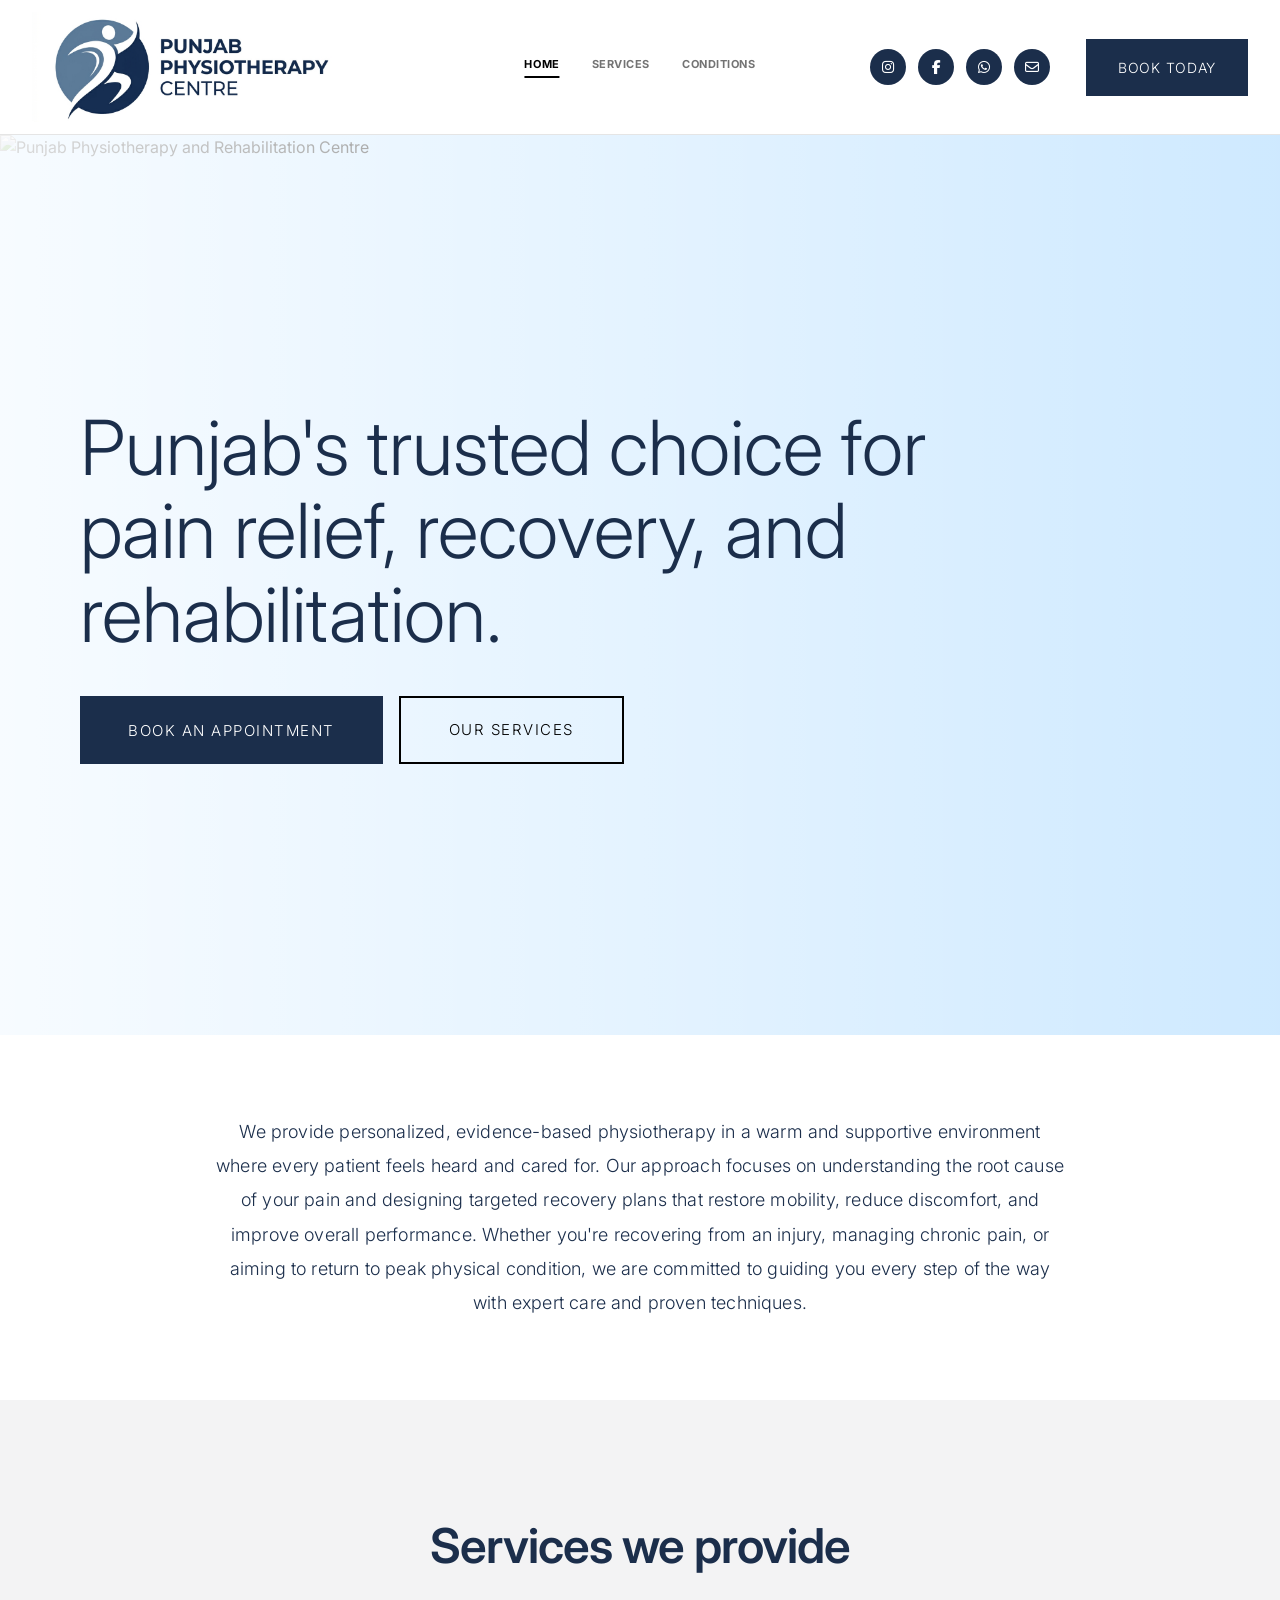
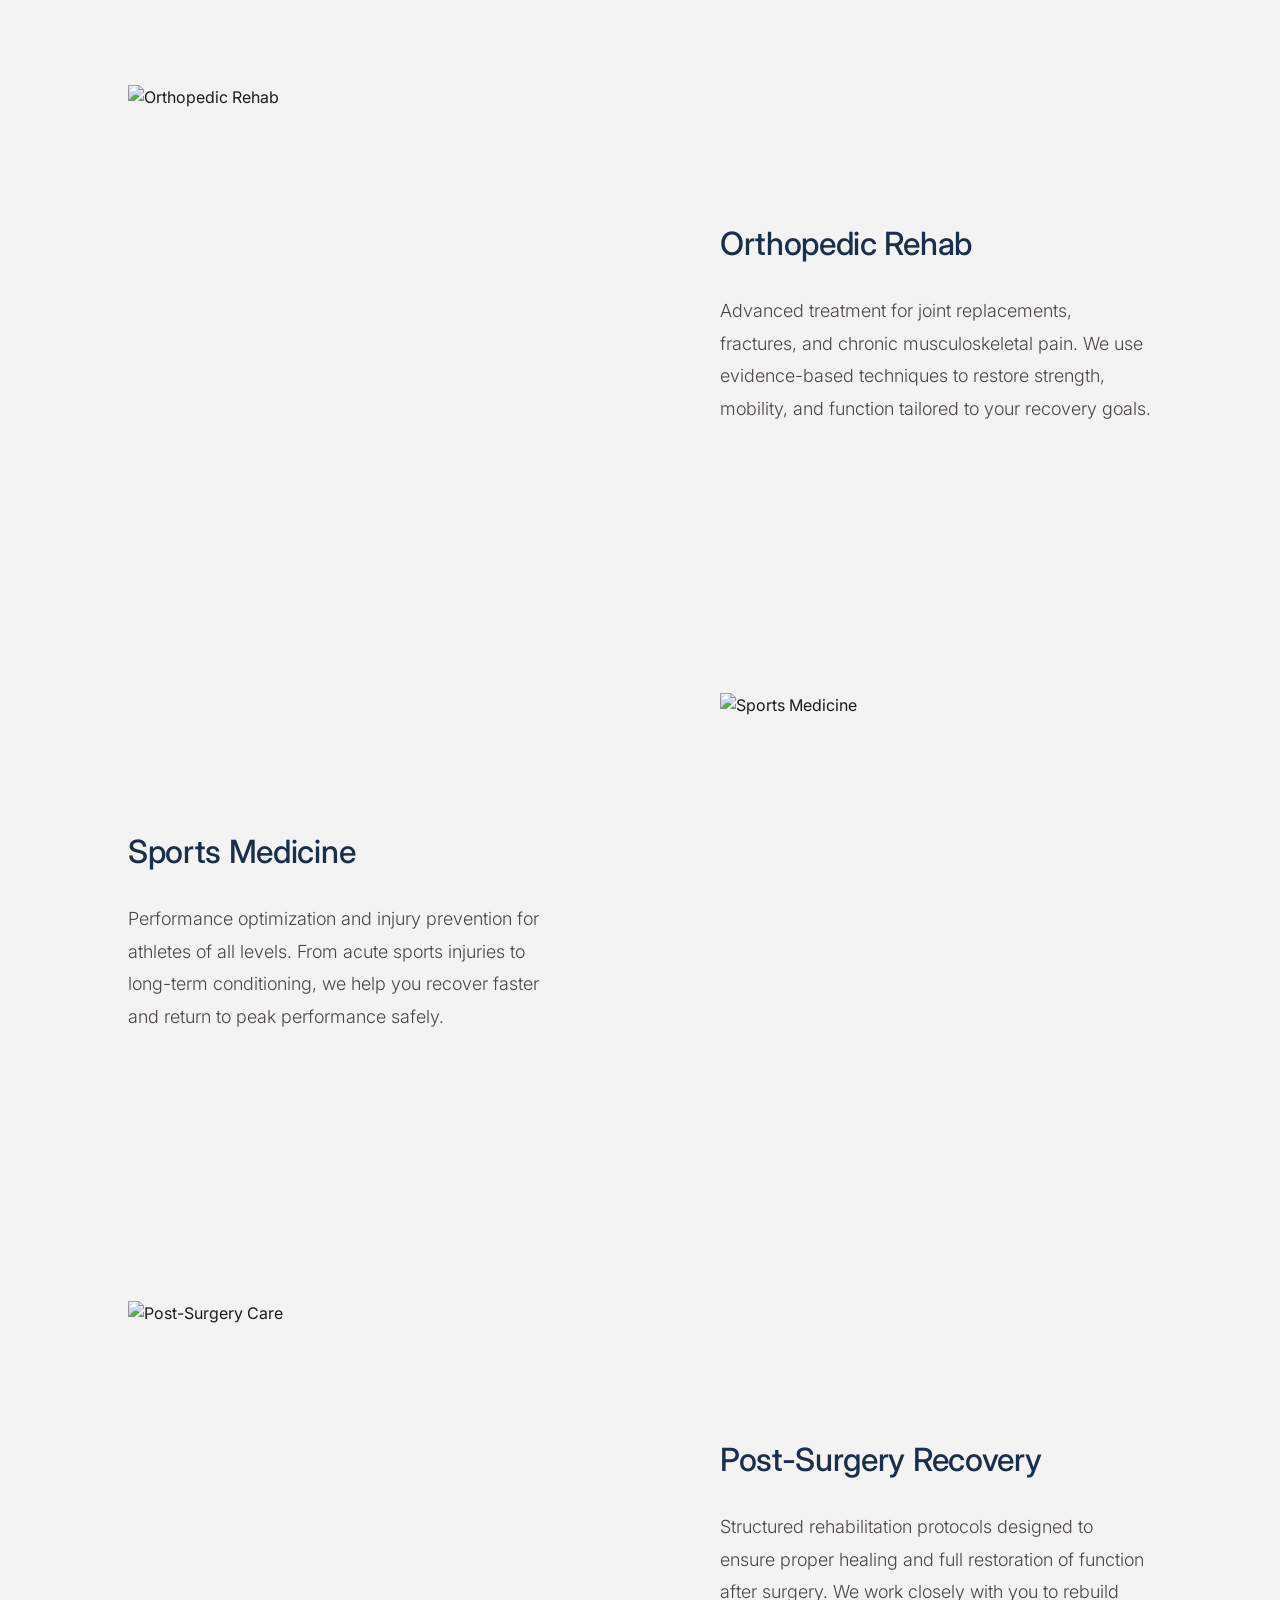
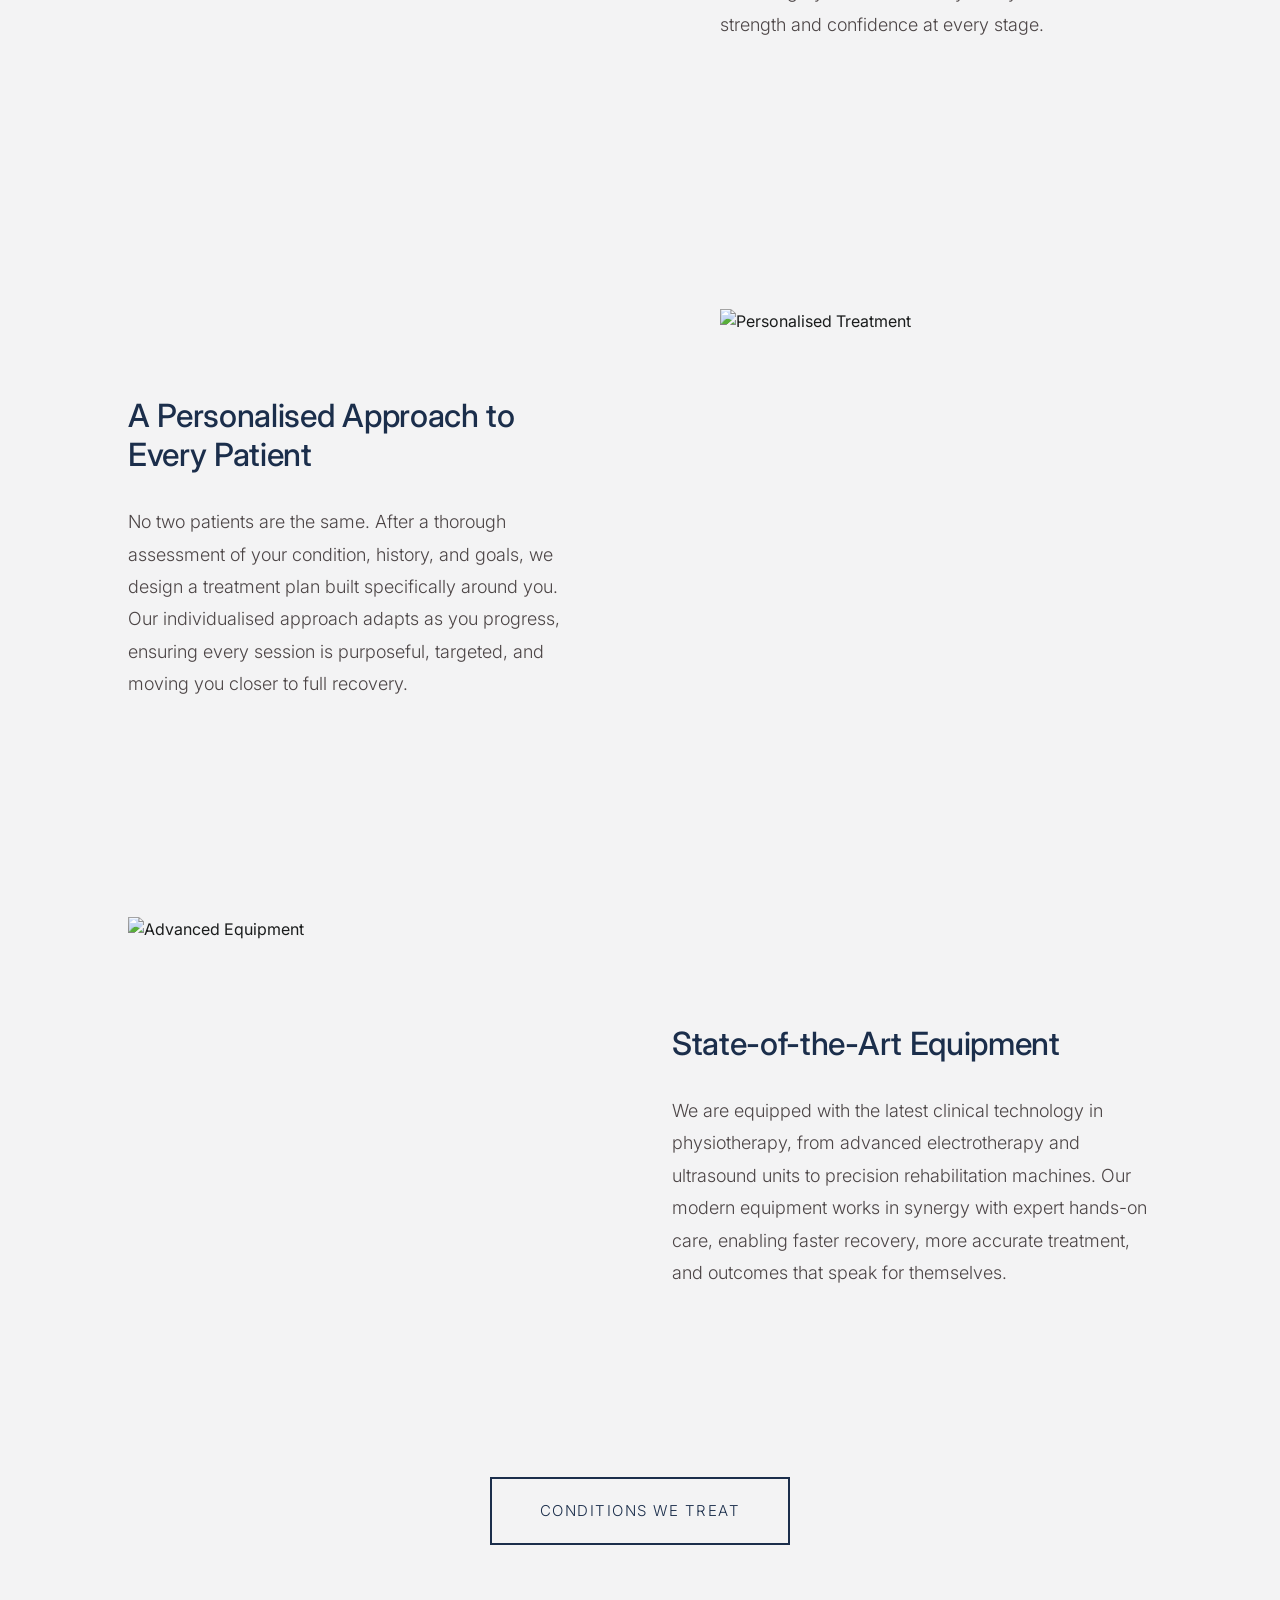
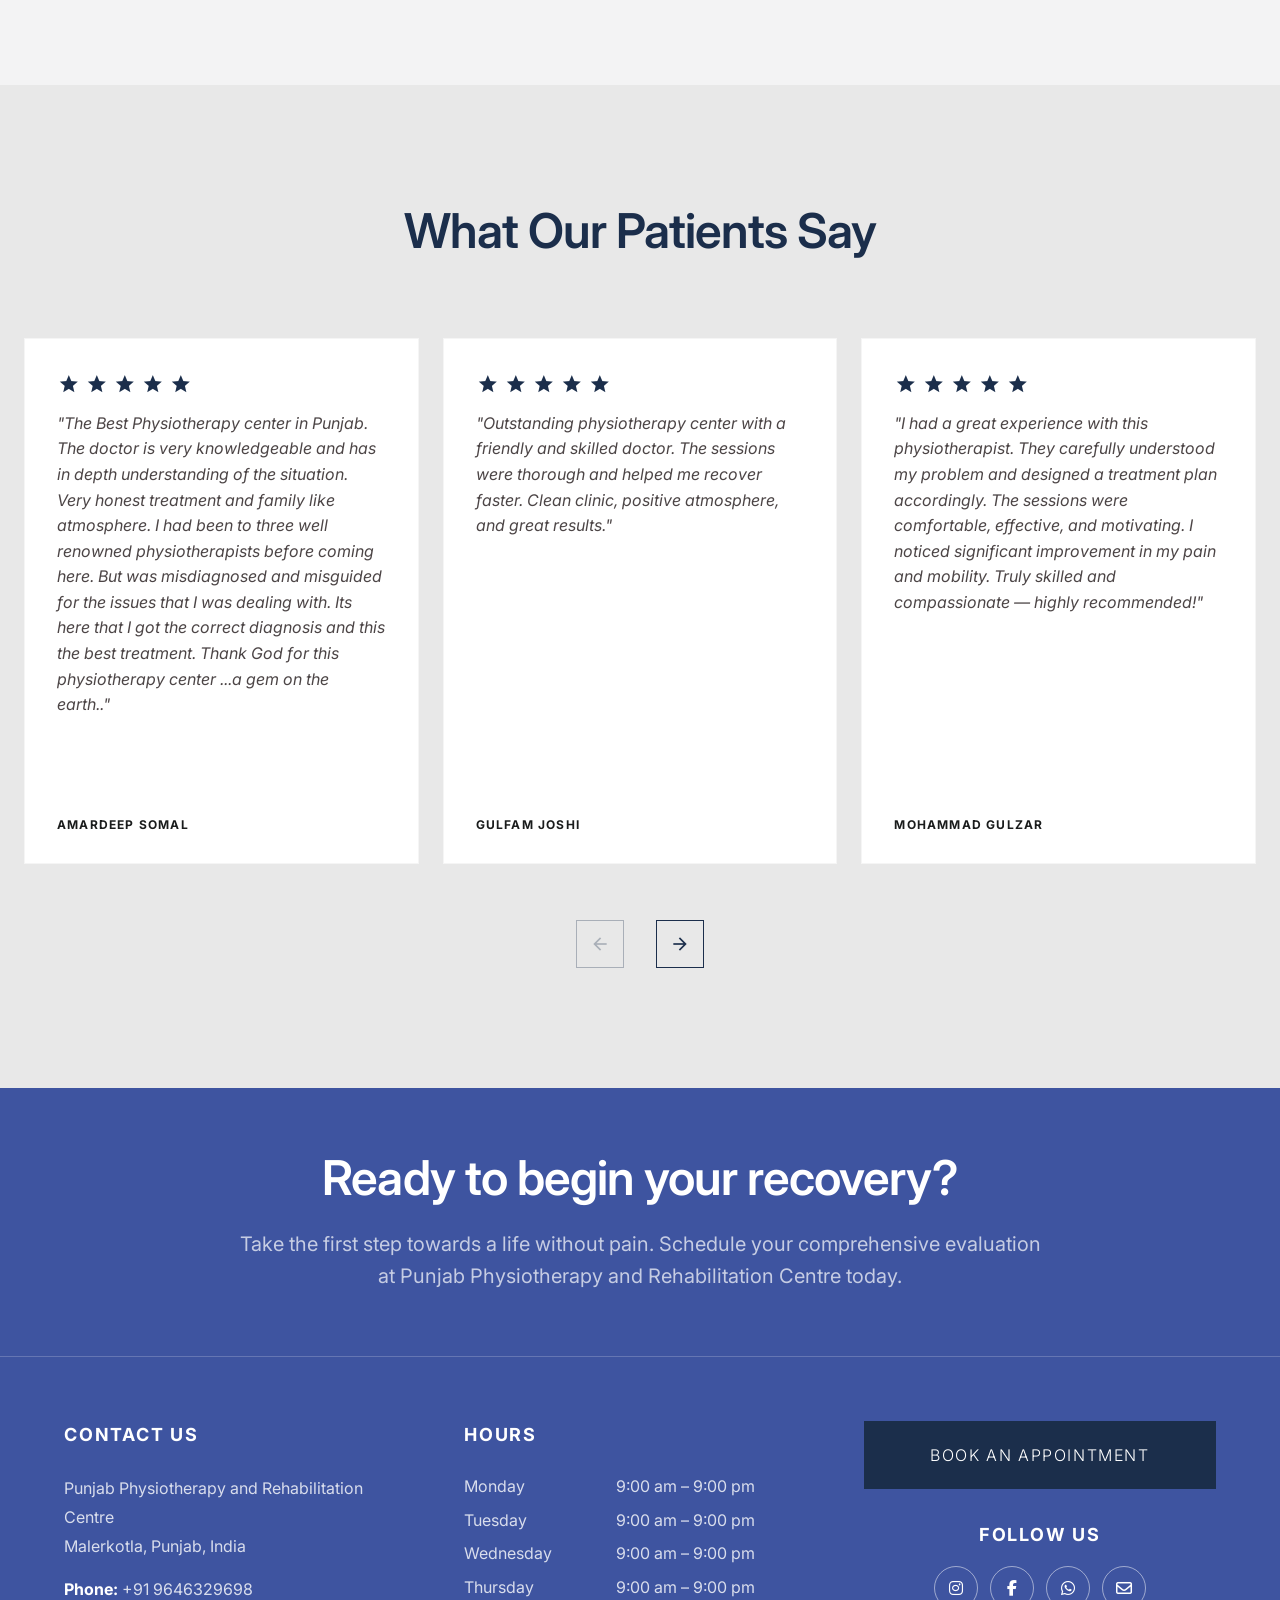
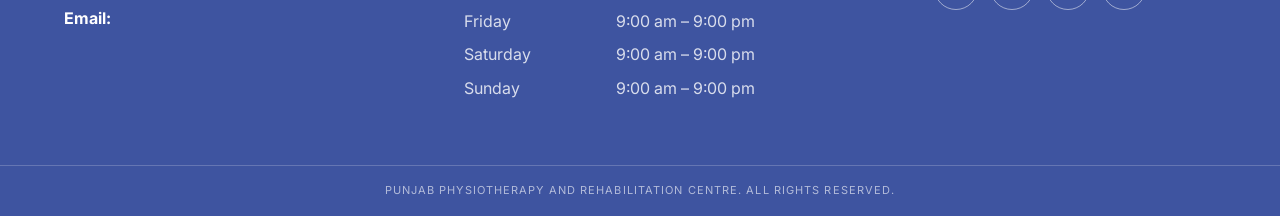
==== index.html @ bf59451d "Initial Commit Signed-off-by: theycallmeaabie <theycallmeaabie@gmail.com>" ====
<!DOCTYPE html>
<html lang="en">

<head>
  <meta charset="utf-8">
  <meta name="viewport" content="width=device-width, initial-scale=1.0">
  <title>Punjab Physiotherapy and Rehabilitation Centre — Malerkotla, Punjab</title>
  <meta name="description" content="Punjab's trusted physiotherapy centre in Malerkotla. Expert pain relief, rehabilitation, sports medicine, and post-surgery recovery care.">
  <meta name="robots" content="index, follow">

  <!-- Open Graph -->
  <meta property="og:type"        content="website">
  <meta property="og:title"       content="Punjab Physiotherapy and Rehabilitation Centre">
  <meta property="og:description" content="Punjab's trusted choice for pain relief, recovery, and rehabilitation.">
  <meta property="og:image"       content="assets/images/logo.png">

  <!-- Favicon -->
  <link rel="icon" type="image/svg+xml" href="data:image/svg+xml,%3Csvg xmlns='http://www.w3.org/2000/svg' viewBox='0 0 100 100'%3E%3Crect width='100' height='100' rx='12' fill='%231B2E4B'/%3E%3Ctext y='72' x='50' text-anchor='middle' font-size='58' fill='white' font-family='Arial' font-weight='bold'%3EP%3C/text%3E%3C/svg%3E">

  <!-- Fonts (combined single request) -->
  <link rel="preconnect" href="https://fonts.googleapis.com">
  <link rel="preconnect" href="https://fonts.gstatic.com" crossorigin>
  <link href="https://fonts.googleapis.com/css2?family=Inter:wght@300;400;500;600;700&family=Material+Symbols+Outlined:wght,FILL@100..700,0..1&display=swap" rel="stylesheet">

  <!-- Font Awesome -->
  <link href="https://cdnjs.cloudflare.com/ajax/libs/font-awesome/6.5.0/css/all.min.css" rel="stylesheet">

  <!-- Styles -->
  <link href="assets/css/style.css" rel="stylesheet">
</head>

<body>

  <div data-component="header"></div>

  <main>

    <!-- Hero -->
    <section class="hero">
      <div class="hero__bg">
        <img src="https://lh3.googleusercontent.com/p/AF1QipNADG3PPn0zggK9ISVL01-9s3H22C0Gk6-S9sCK=s1360-w1360-h1020-rw"
             alt="Punjab Physiotherapy and Rehabilitation Centre">
        <div class="hero__overlay"></div>
      </div>
      <div class="hero__content">
        <h1 class="hero__heading">Punjab's trusted choice for pain relief, recovery, and rehabilitation.</h1>
        <div class="hero__buttons">
          <button class="btn-primary">BOOK AN APPOINTMENT</button>
          <a href="#services" class="btn-outline">OUR SERVICES</a>
        </div>
      </div>
    </section>

    <!-- About -->
    <section class="about">
      <div class="about__inner">
        <p class="about__text">We provide personalized, evidence-based physiotherapy in a warm and supportive
          environment where every patient feels heard and cared for. Our approach focuses on understanding the
          root cause of your pain and designing targeted recovery plans that restore mobility, reduce discomfort,
          and improve overall performance. Whether you're recovering from an injury, managing chronic pain, or
          aiming to return to peak physical condition, we are committed to guiding you every step of the way
          with expert care and proven techniques.</p>
      </div>
    </section>

    <!-- Services -->
    <section id="services" class="services">
      <div class="services__inner">

        <div class="services__heading-wrap">
          <h2 class="section-heading">Services we provide</h2>
        </div>

        <div class="services__rows">

          <!-- Row 1: image left, text right -->
          <div class="services__row">
            <div class="services__img-wrap">
              <img src="https://images.unsplash.com/photo-1571019613454-1cb2f99b2d8b?w=800&h=420&fit=crop&q=80"
                   alt="Orthopedic Rehab">
            </div>
            <div class="services__text">
              <h3 class="services__service-heading">Orthopedic Rehab</h3>
              <p class="services__service-desc">Advanced treatment for joint replacements, fractures, and chronic
                musculoskeletal pain. We use evidence-based techniques to restore strength, mobility, and function
                tailored to your recovery goals.</p>
            </div>
          </div>

          <!-- Row 2: text left, image right -->
          <div class="services__row services__row--reverse">
            <div class="services__img-wrap">
              <img src="https://images.unsplash.com/photo-1517836357463-d25dfeac3438?w=800&h=420&fit=crop&q=80"
                   alt="Sports Medicine">
            </div>
            <div class="services__text">
              <h3 class="services__service-heading">Sports Medicine</h3>
              <p class="services__service-desc">Performance optimization and injury prevention for athletes of all
                levels. From acute sports injuries to long-term conditioning, we help you recover faster and return
                to peak performance safely.</p>
            </div>
          </div>

          <!-- Row 3: image left, text right -->
          <div class="services__row">
            <div class="services__img-wrap">
              <img src="https://images.unsplash.com/photo-1559757148-5c350d0d3c56?w=800&h=420&fit=crop&q=80"
                   alt="Post-Surgery Care">
            </div>
            <div class="services__text">
              <h3 class="services__service-heading">Post-Surgery Recovery</h3>
              <p class="services__service-desc">Structured rehabilitation protocols designed to ensure proper healing
                and full restoration of function after surgery. We work closely with you to rebuild strength and
                confidence at every stage.</p>
            </div>
          </div>

          <!-- Row 4: text left, image right -->
          <div class="services__row services__row--reverse">
            <div class="services__img-wrap">
              <img src="https://images.unsplash.com/photo-1576091160399-112ba8d25d1d?w=800&h=420&fit=crop&q=80"
                   alt="Personalised Treatment">
            </div>
            <div class="services__text">
              <h3 class="services__service-heading">A Personalised Approach to Every Patient</h3>
              <p class="services__service-desc">No two patients are the same. After a thorough assessment of your
                condition, history, and goals, we design a treatment plan built specifically around you. Our
                individualised approach adapts as you progress, ensuring every session is purposeful, targeted,
                and moving you closer to full recovery.</p>
            </div>
          </div>

          <!-- Row 5: image left, text right (tighter gap) -->
          <div class="services__row services__row--gap-sm">
            <div class="services__img-wrap">
              <img src="https://images.unsplash.com/photo-1516549655169-df83a0774514?w=800&h=420&fit=crop&q=80"
                   alt="Advanced Equipment">
            </div>
            <div class="services__text">
              <h3 class="services__service-heading">State-of-the-Art Equipment</h3>
              <p class="services__service-desc">We are equipped with the latest clinical technology in physiotherapy,
                from advanced electrotherapy and ultrasound units to precision rehabilitation machines. Our modern
                equipment works in synergy with expert hands-on care, enabling faster recovery, more accurate
                treatment, and outcomes that speak for themselves.</p>
            </div>
          </div>

        </div>

        <div class="services__cta">
          <a href="conditions.html" class="btn-outline-primary">Conditions We Treat</a>
        </div>

      </div>
    </section>

    <!-- Reviews -->
    <section class="reviews">
      <div class="reviews__inner">

        <div class="reviews__heading-wrap">
          <h2 class="section-heading">What Our Patients Say</h2>
        </div>

        <div id="carousel-viewport">
          <div id="carousel-track">

            <div class="carousel-card">
              <div class="carousel-card__stars">
                <span class="material-symbols-outlined">star</span>
                <span class="material-symbols-outlined">star</span>
                <span class="material-symbols-outlined">star</span>
                <span class="material-symbols-outlined">star</span>
                <span class="material-symbols-outlined">star</span>
              </div>
              <p class="carousel-card__text">"The Best Physiotherapy center in Punjab. The doctor is very
                knowledgeable and has in depth understanding of the situation. Very honest treatment and family
                like atmosphere. I had been to three well renowned physiotherapists before coming here. But was
                misdiagnosed and misguided for the issues that I was dealing with. Its here that I got the correct
                diagnosis and this the best treatment. Thank God for this physiotherapy center ...a gem on the
                earth.."</p>
              <h4 class="carousel-card__name">Amardeep Somal</h4>
            </div>

            <div class="carousel-card">
              <div class="carousel-card__stars">
                <span class="material-symbols-outlined">star</span>
                <span class="material-symbols-outlined">star</span>
                <span class="material-symbols-outlined">star</span>
                <span class="material-symbols-outlined">star</span>
                <span class="material-symbols-outlined">star</span>
              </div>
              <p class="carousel-card__text">"Outstanding physiotherapy center with a friendly and skilled doctor.
                The sessions were thorough and helped me recover faster. Clean clinic, positive atmosphere, and
                great results."</p>
              <h4 class="carousel-card__name">Gulfam Joshi</h4>
            </div>

            <div class="carousel-card">
              <div class="carousel-card__stars">
                <span class="material-symbols-outlined">star</span>
                <span class="material-symbols-outlined">star</span>
                <span class="material-symbols-outlined">star</span>
                <span class="material-symbols-outlined">star</span>
                <span class="material-symbols-outlined">star</span>
              </div>
              <p class="carousel-card__text">"I had a great experience with this physiotherapist. They carefully
                understood my problem and designed a treatment plan accordingly. The sessions were comfortable,
                effective, and motivating. I noticed significant improvement in my pain and mobility. Truly
                skilled and compassionate — highly recommended!"</p>
              <h4 class="carousel-card__name">Mohammad Gulzar</h4>
            </div>

            <div class="carousel-card">
              <div class="carousel-card__stars">
                <span class="material-symbols-outlined">star</span>
                <span class="material-symbols-outlined">star</span>
                <span class="material-symbols-outlined">star</span>
                <span class="material-symbols-outlined">star</span>
                <span class="material-symbols-outlined">star</span>
              </div>
              <p class="carousel-card__text">"I had an excellent experience at Punjab Physiotherapy and
                Rehabilitation Centre. The physiotherapist is highly knowledgeable, patient, and takes time to
                understand the root cause instead of rushing treatment. The therapy sessions were well-planned
                and effective, and I noticed clear improvement in my condition within a short time. The clinic
                is clean, well-maintained, and uses proper equipment. What stood out most was the professional
                yet caring approach — you don't feel like just another patient. They also explain exercises
                clearly so you can continue recovery at home. Highly recommended."</p>
              <h4 class="carousel-card__name">Mohd. Aiman Siddiqui</h4>
            </div>

            <div class="carousel-card">
              <div class="carousel-card__stars">
                <span class="material-symbols-outlined">star</span>
                <span class="material-symbols-outlined">star</span>
                <span class="material-symbols-outlined">star</span>
                <span class="material-symbols-outlined">star</span>
                <span class="material-symbols-outlined">star</span>
              </div>
              <p class="carousel-card__text">"Very professional and knowledgeable physiotherapist. Skilled,
                friendly, and genuinely helpful, highly recommended!"</p>
              <h4 class="carousel-card__name">Aabid Sattar</h4>
            </div>

            <div class="carousel-card">
              <div class="carousel-card__stars">
                <span class="material-symbols-outlined">star</span>
                <span class="material-symbols-outlined">star</span>
                <span class="material-symbols-outlined">star</span>
                <span class="material-symbols-outlined">star</span>
                <span class="material-symbols-outlined">star</span>
              </div>
              <p class="carousel-card__text">"Before I came here, I visited many physiotherapists, let me confess
                he is the only one who has helped me with all kinds of pain post surgery. Whenever there is
                anything in our family we prefer Dr Usman's consultations. He is trustworthy and honest. The
                best part is he is skilled in needle therapy, hijama, dry cupping, chiropractic manipulations
                and even Reiki. Must come if you are going through tough time."</p>
              <h4 class="carousel-card__name">Saba Siddiqui</h4>
            </div>

          </div>
        </div>

        <div class="reviews__controls">
          <button id="reviews-prev" class="carousel-btn" aria-label="Previous">
            <span class="material-symbols-outlined">arrow_back</span>
          </button>
          <button id="reviews-next" class="carousel-btn" aria-label="Next">
            <span class="material-symbols-outlined">arrow_forward</span>
          </button>
        </div>

      </div>
    </section>

  </main>

  <div data-component="footer"></div>

  <script src="assets/js/components.js"></script>
  <script src="assets/js/main.js"></script>
</body>

</html>
---- assets/css/style.css ----
/* =========================================================
   Punjab Physiotherapy & Rehabilitation Centre — style.css
   Plain CSS (no Tailwind)
   ========================================================= */

/* ---- Design tokens ---- */
:root {
  --c-primary:             #1B2E4B;
  --c-footer-bg:           #3e54a0;
  --c-surface-low:         #f3f3f4;
  --c-on-surface:          #1a1c1c;
  --c-on-surface-variant:  #4c4546;
  --c-neutral-100:         #f5f5f5;
  --c-neutral-200:         #e5e5e5;
  --c-neutral-500:         #737373;
  --c-reviews-bg:          #e8e8e8;
  --header-h:              135px;
}

/* ---- Reset / Base ---- */
*, *::before, *::after { box-sizing: border-box; margin: 0; padding: 0; }

body {
  font-family: 'Inter', sans-serif;
  font-size: 16px;
  line-height: 1.6;
  color: var(--c-on-surface);
  background-color: #c9e7ff;
  min-height: max(884px, 100dvh);
}

img { display: block; max-width: 100%; }
a   { text-decoration: none; color: inherit; }
button { cursor: pointer; border: none; font-family: inherit; }
ul { list-style: none; }

::selection { background: var(--c-primary); color: #fff; }

.material-symbols-outlined {
  font-variation-settings: 'FILL' 0, 'wght' 400, 'GRAD' 0, 'opsz' 24;
}

/* ---- Site Header ---- */
.site-header {
  position: fixed;
  top: 0; left: 0;
  width: 100%;
  height: var(--header-h);
  display: flex;
  justify-content: space-between;
  align-items: center;
  padding: 0 32px;
  background: #fff;
  border-bottom: 1px solid var(--c-neutral-200);
  z-index: 50;
}

.site-header__logo-wrap {
  overflow: hidden;
  display: flex;
  align-items: center;
  justify-content: center;
  width: 320px;
  height: 110px;
  flex-shrink: 0;
}
.site-header__logo-wrap img { height: 330px; width: auto; }

.site-header__nav {
  display: none;
  gap: 32px;
  position: absolute;
  left: 50%;
  transform: translateX(-50%);
}
@media (min-width: 768px) { .site-header__nav { display: flex; } }

.site-header__nav a {
  font-size: 11px;
  font-weight: 700;
  text-transform: uppercase;
  letter-spacing: 0.05em;
  color: var(--c-neutral-500);
  transition: color 0.2s;
}
.site-header__nav a:hover { color: #000; }
.site-header__nav a.active {
  color: #000;
  border-bottom: 2px solid #000;
  padding-bottom: 2px;
}

.site-header__actions {
  display: none;
  align-items: center;
  gap: 12px;
}
@media (min-width: 768px) { .site-header__actions { display: flex; } }

.social-icon {
  display: flex;
  align-items: center;
  justify-content: center;
  width: 36px; height: 36px;
  border-radius: 50%;
  background: var(--c-primary);
  color: #fff;
  font-size: 14px;
  transition: opacity 0.2s;
}
.social-icon:hover { opacity: 0.7; }

.btn-book-header {
  background: var(--c-primary);
  color: #fff;
  font-size: 14px;
  font-weight: 300;
  text-transform: uppercase;
  letter-spacing: 0.05em;
  padding: 20px 32px;
  margin-left: 24px;
  transition: opacity 0.2s;
}
.btn-book-header:active { opacity: 0.7; }

/* ---- Main ---- */
main { padding-top: var(--header-h); }

/* ---- Hero ---- */
.hero {
  position: relative;
  height: 900px;
  width: 100%;
  overflow: hidden;
  display: flex;
  align-items: center;
}
.hero__bg { position: absolute; inset: 0; z-index: 0; }
.hero__bg img {
  width: 100%; height: 100%;
  object-fit: cover;
  object-position: center 80%;
  filter: brightness(0.92) contrast(1.05) saturate(0.85);
}
.hero__overlay {
  position: absolute;
  inset: 0;
  background: linear-gradient(to right,
    rgba(255,255,255,.85),
    rgba(255,255,255,.5),
    rgba(255,255,255,.1));
}
.hero__content {
  position: relative;
  z-index: 10;
  width: 100%;
  padding-left: 80px;
}
.hero__heading {
  color: var(--c-primary);
  font-size: 76px;
  line-height: 1.1;
  max-width: 860px;
  font-weight: 300;
  margin-bottom: 40px;
}
.hero__buttons {
  display: flex;
  flex-wrap: wrap;
  gap: 16px;
}

/* ---- Shared Button Styles ---- */
.btn-primary {
  display: inline-block;
  background: var(--c-primary);
  color: #fff;
  padding: 20px 48px;
  font-size: 15px;
  font-weight: 300;
  text-transform: uppercase;
  letter-spacing: 0.1em;
  font-family: 'Inter', sans-serif;
  transition: opacity 0.2s;
}
.btn-primary:hover { opacity: 0.8; }

.btn-outline {
  display: inline-block;
  border: 2px solid #000;
  color: #000;
  padding: 20px 48px;
  font-size: 15px;
  font-weight: 300;
  text-transform: uppercase;
  letter-spacing: 0.1em;
  font-family: 'Inter', sans-serif;
  transition: background-color 0.2s;
}
.btn-outline:hover { background-color: var(--c-neutral-100); }

.btn-outline-primary {
  display: inline-block;
  border: 2px solid var(--c-primary);
  color: var(--c-primary);
  padding: 20px 48px;
  font-size: 15px;
  font-weight: 300;
  text-transform: uppercase;
  letter-spacing: 0.1em;
  font-family: 'Inter', sans-serif;
  transition: background-color 0.2s, color 0.2s;
}
.btn-outline-primary:hover { background: var(--c-primary); color: #fff; }

/* ---- Section Heading (shared) ---- */
.section-heading {
  font-size: 48px;
  line-height: 1.1;
  letter-spacing: -0.02em;
  font-weight: 600;
  color: var(--c-primary);
}
.site-footer .section-heading { color: #fff; }

/* ---- About ---- */
.about {
  background: #fff;
  padding: 80px 0;
}
.about__inner {
  max-width: 896px;
  margin: 0 auto;
  padding: 0 24px;
  text-align: center;
}
.about__text {
  font-weight: 300;
  color: var(--c-primary);
  font-size: 18px;
  line-height: 1.9;
  letter-spacing: 0.01em;
}

/* ---- Services ---- */
.services {
  background: var(--c-surface-low);
  padding: 120px 0 140px;
  scroll-margin-top: var(--header-h);
}
.services__inner {
  max-width: 1152px;
  margin: 0 auto;
  padding: 0 64px;
}
.services__heading-wrap {
  text-align: center;
  margin-bottom: 112px;
}
.services__rows {
  display: flex;
  flex-direction: column;
  gap: 128px;
}
.services__row {
  display: flex;
  flex-direction: column;
  align-items: center;
  gap: 40px;
}
@media (min-width: 768px) {
  .services__row          { flex-direction: row;         gap: 160px; }
  .services__row--reverse { flex-direction: row-reverse; }
  .services__row--gap-sm  { gap: 64px; }
}
.services__img-wrap { width: 100%; overflow: hidden; }
@media (min-width: 768px) { .services__img-wrap { width: 50%; } }
.services__img-wrap img { width: 100%; height: 480px; object-fit: cover; }

.services__text { width: 100%; }
@media (min-width: 768px) { .services__text { width: 50%; } }

.services__service-heading {
  font-size: 32px;
  line-height: 1.2;
  letter-spacing: -0.01em;
  font-weight: 500;
  color: var(--c-primary);
  margin-bottom: 32px;
}
.services__service-desc {
  font-size: 18px;
  line-height: 1.8;
  font-weight: 300;
  color: var(--c-on-surface-variant);
}
.services__cta {
  text-align: center;
  margin-top: 80px;
}

/* ---- Reviews ---- */
.reviews {
  background: var(--c-reviews-bg);
  padding: 120px 0;
}
.reviews__inner {
  max-width: 1280px;
  margin: 0 auto;
  padding: 0 24px;
}
.reviews__heading-wrap {
  text-align: center;
  margin-bottom: 80px;
}
#carousel-viewport {
  overflow: hidden;
  width: 100%;
}
#carousel-track {
  display: flex;
  gap: 24px;
}
.carousel-card {
  flex-shrink: 0;
  width: 100%;
  background: #fff;
  border: 1px solid var(--c-neutral-100);
  padding: 32px;
  display: flex;
  flex-direction: column;
}
@media (min-width: 640px)  { .carousel-card { width: calc(50% - 12px); } }
@media (min-width: 1024px) { .carousel-card { width: calc(33.333% - 16px); } }

.carousel-card__stars {
  display: flex;
  gap: 4px;
  margin-bottom: 16px;
}
.carousel-card__stars .material-symbols-outlined {
  color: var(--c-primary);
  transform: scale(0.9);
  font-variation-settings: 'FILL' 1, 'wght' 400, 'GRAD' 0, 'opsz' 24;
}
.carousel-card__text {
  font-size: 16px;
  line-height: 1.6;
  color: var(--c-on-surface-variant);
  font-style: italic;
  flex-grow: 1;
  margin-bottom: 24px;
}
.carousel-card__name {
  font-size: 12px;
  line-height: 1;
  letter-spacing: 0.1em;
  font-weight: 700;
  text-transform: uppercase;
}
.reviews__controls {
  display: flex;
  justify-content: center;
  gap: 32px;
  margin-top: 56px;
}
.carousel-btn {
  width: 48px; height: 48px;
  display: flex;
  align-items: center;
  justify-content: center;
  border: 1px solid var(--c-primary);
  background: transparent;
  color: var(--c-primary);
  transition: background-color 0.2s, color 0.2s;
}
.carousel-btn:hover:not(:disabled) { background: var(--c-primary); color: #fff; }
.carousel-btn:disabled { opacity: 0.3; cursor: not-allowed; }
.carousel-btn .material-symbols-outlined { font-size: 20px; }

/* ---- Footer ---- */
.site-footer {
  background: var(--c-footer-bg);
  color: #fff;
  width: 100%;
}
.footer__cta {
  text-align: center;
  padding: 64px 24px;
  border-bottom: 1px solid rgba(255,255,255,.2);
}
.footer__cta-heading { margin-bottom: 24px; }
.footer__cta-text {
  color: rgba(255,255,255,.7);
  font-size: 20px;
  line-height: 1.6;
  max-width: 820px;
  margin: 0 auto;
}
.footer__cols {
  padding: 64px;
  display: flex;
  flex-direction: column;
  gap: 48px;
}
@media (min-width: 768px) {
  .footer__cols { flex-direction: row; justify-content: space-between; }
}
.footer__col { flex: 1; }
.footer__col-heading {
  font-size: 18px;
  font-weight: 700;
  letter-spacing: 0.1em;
  text-transform: uppercase;
  margin-bottom: 24px;
}
.footer__col p {
  font-size: 16px;
  color: rgba(255,255,255,.8);
  margin-bottom: 4px;
}
.footer__col p.mb-loose { margin-bottom: 16px; line-height: 1.8; }
.footer__col strong { color: #fff; }
.footer__hours {
  display: flex;
  flex-direction: column;
  gap: 8px;
}
.footer__hours li {
  display: grid;
  grid-template-columns: 120px auto;
  gap: 32px;
  font-size: 16px;
  color: rgba(255,255,255,.8);
}
.footer__book-col {
  flex: 1;
  display: flex;
  flex-direction: column;
  gap: 32px;
  align-items: center;
}
.btn-book-footer {
  width: 100%;
  background: var(--c-primary);
  color: #fff;
  font-size: 16px;
  font-weight: 300;
  text-transform: uppercase;
  letter-spacing: 0.1em;
  padding: 24px 0;
  font-family: 'Inter', sans-serif;
  transition: opacity 0.2s;
}
.btn-book-footer:hover { opacity: 0.8; }
.footer__follow { display: flex; flex-direction: column; align-items: center; }
.footer__follow-heading {
  font-size: 18px;
  font-weight: 700;
  letter-spacing: 0.1em;
  text-transform: uppercase;
  margin-bottom: 16px;
}
.footer__socials { display: flex; gap: 12px; }
.footer__social-icon {
  width: 44px; height: 44px;
  border-radius: 50%;
  border: 1px solid rgba(255,255,255,.5);
  display: flex;
  align-items: center;
  justify-content: center;
  color: #fff;
  font-size: 16px;
  transition: background-color 0.2s;
}
.footer__social-icon:hover { background: rgba(255,255,255,.2); }
.footer__bottom {
  border-top: 1px solid rgba(255,255,255,.2);
  padding: 16px 0;
  text-align: center;
}
.footer__bottom p {
  font-size: 11px;
  text-transform: uppercase;
  letter-spacing: 0.1em;
  color: rgba(255,255,255,.6);
}

/* ---- Conditions Page ---- */
.conditions-hero {
  position: relative;
  height: 420px;
  width: 100%;
  overflow: hidden;
  display: flex;
  align-items: center;
}
.conditions-hero__bg { position: absolute; inset: 0; z-index: 0; }
.conditions-hero__bg img {
  width: 100%; height: 100%;
  object-fit: cover;
  object-position: center;
  filter: brightness(0.55);
}
.conditions-hero__content {
  position: relative;
  z-index: 10;
  width: 100%;
  text-align: center;
  color: #fff;
  padding: 0 80px;
}
.conditions-hero__subtitle {
  font-size: 13px;
  font-weight: 300;
  text-transform: uppercase;
  letter-spacing: 0.1em;
  color: rgba(255,255,255,.7);
  margin-bottom: 16px;
}
.conditions-hero__heading {
  font-size: 48px;
  line-height: 1.1;
  letter-spacing: -0.02em;
  font-weight: 300;
}

.condition-section { padding: 100px 0; }
.condition-section--tinted { background: var(--c-surface-low); }
.condition-section--white  { background: #fff; }

.condition-section__inner {
  max-width: 1152px;
  margin: 0 auto;
  padding: 0 64px;
}
.condition-section__row {
  display: flex;
  flex-direction: column;
  align-items: center;
  gap: 40px;
}
@media (min-width: 768px) {
  .condition-section__row          { flex-direction: row;         gap: 112px; }
  .condition-section__row--reverse { flex-direction: row-reverse; }
}
.condition-section__img-wrap { width: 100%; overflow: hidden; }
@media (min-width: 768px) { .condition-section__img-wrap { width: 50%; } }
.condition-section__img-wrap img { width: 100%; height: 480px; object-fit: cover; }

.condition-section__text { width: 100%; }
@media (min-width: 768px) { .condition-section__text { width: 50%; } }

.condition-section__heading {
  font-size: 32px;
  line-height: 1.2;
  letter-spacing: -0.01em;
  font-weight: 500;
  color: var(--c-primary);
  margin-bottom: 16px;
}
.condition-section__desc {
  font-size: 16px;
  line-height: 1.8;
  font-weight: 300;
  color: var(--c-on-surface-variant);
  margin-bottom: 32px;
}
.condition-list {
  display: grid;
  grid-template-columns: 1fr 1fr;
  column-gap: 32px;
  row-gap: 8px;
  font-size: 15px;
  line-height: 1.8;
  font-weight: 300;
  color: var(--c-on-surface-variant);
}

/* ---- 404 Page ---- */
.not-found {
  min-height: calc(100vh - var(--header-h) - 300px);
  display: flex;
  align-items: center;
  justify-content: center;
  background: #fff;
  padding: 80px 24px;
  text-align: center;
}
.not-found__code {
  font-size: 120px;
  font-weight: 700;
  color: var(--c-neutral-200);
  line-height: 1;
  margin-bottom: 32px;
}
.not-found__heading {
  font-size: 32px;
  font-weight: 300;
  color: var(--c-primary);
  margin-bottom: 16px;
}
.not-found__text {
  font-size: 18px;
  color: var(--c-on-surface-variant);
  font-weight: 300;
  margin-bottom: 40px;
  max-width: 440px;
  line-height: 1.7;
  margin-left: auto;
  margin-right: auto;
}
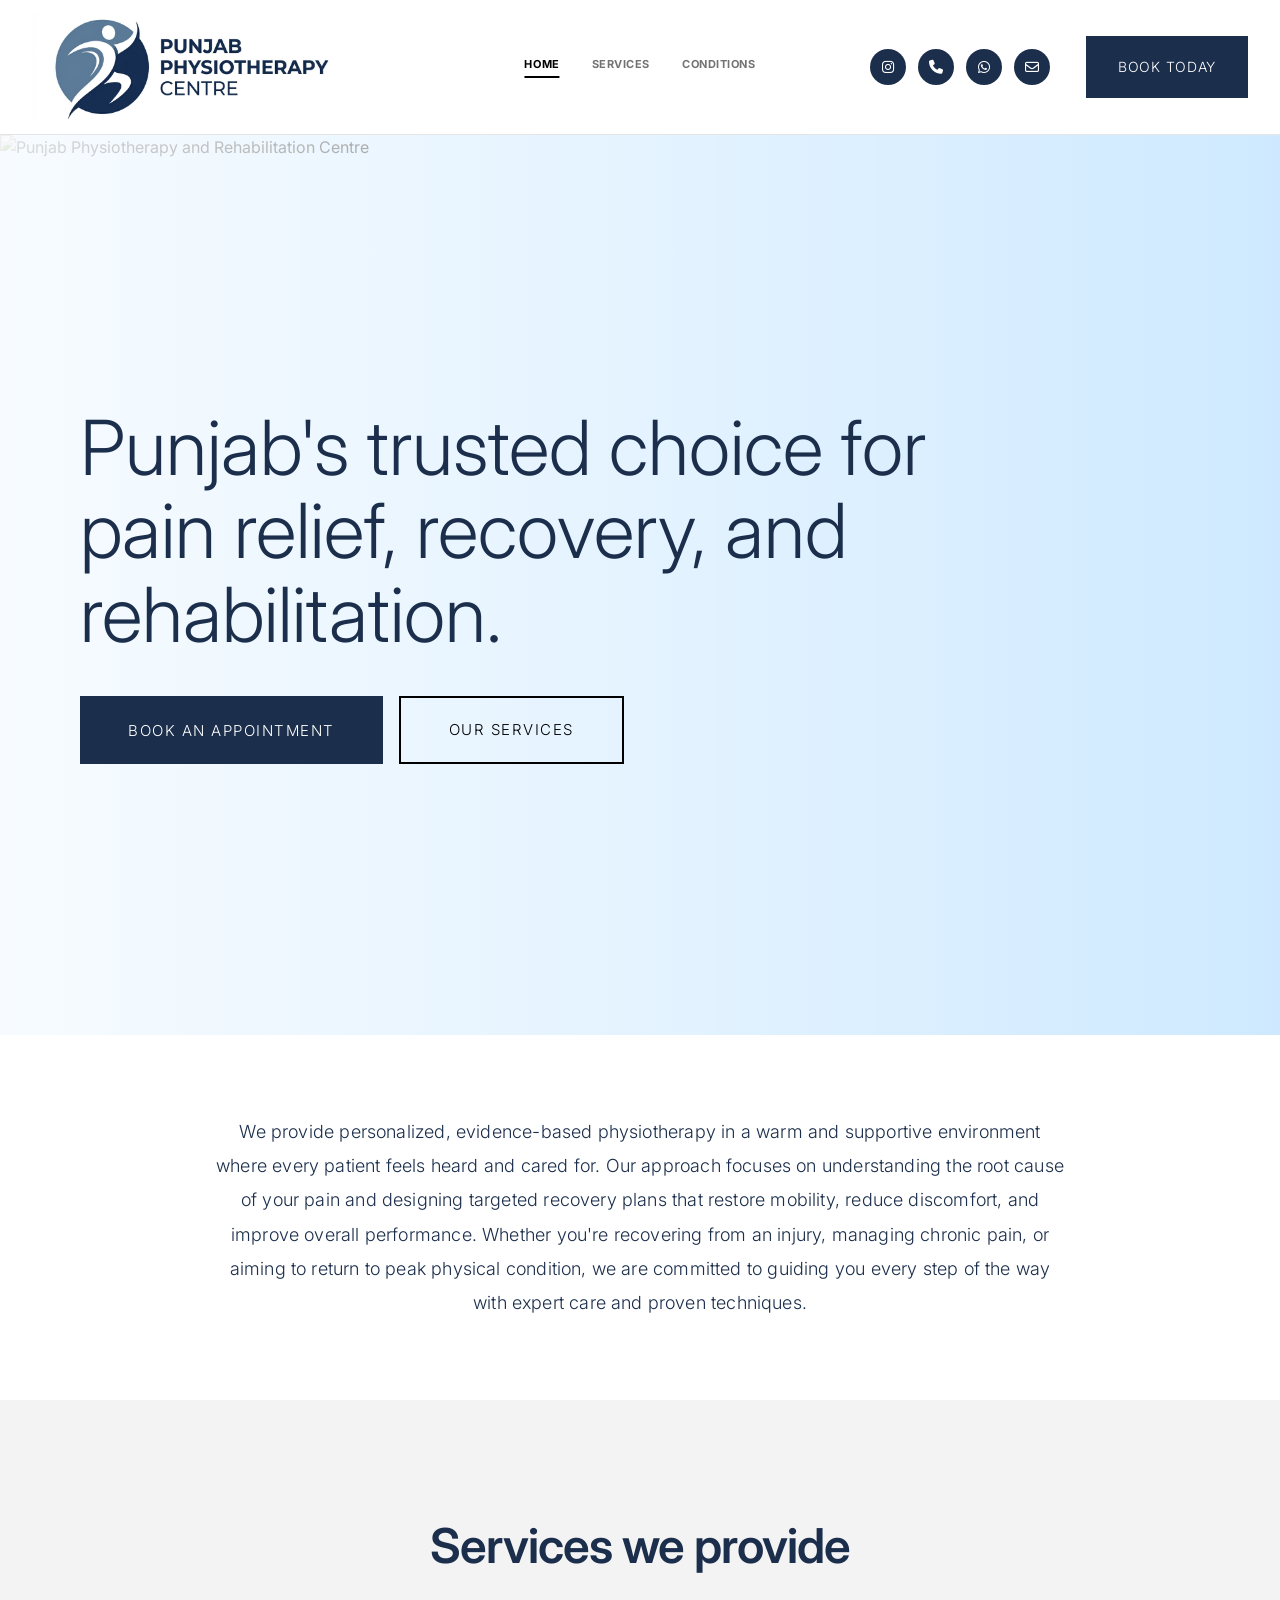
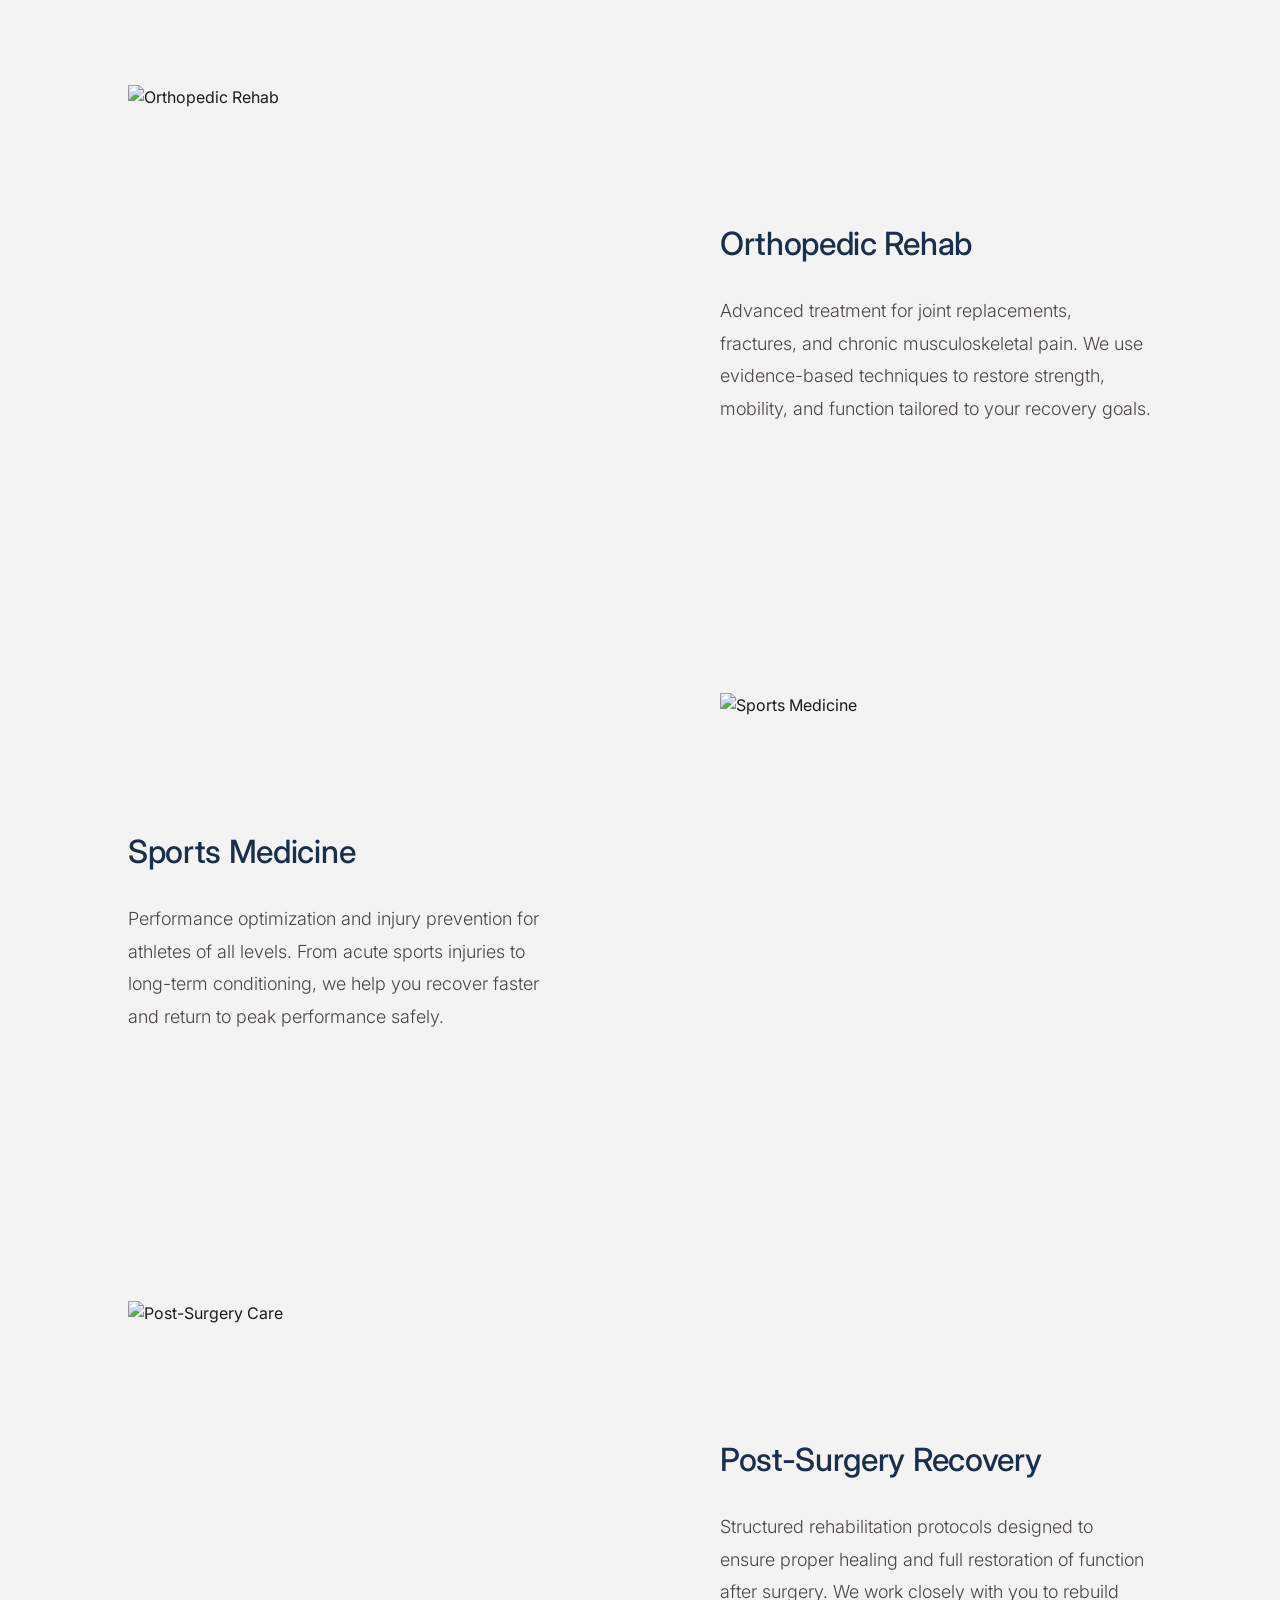
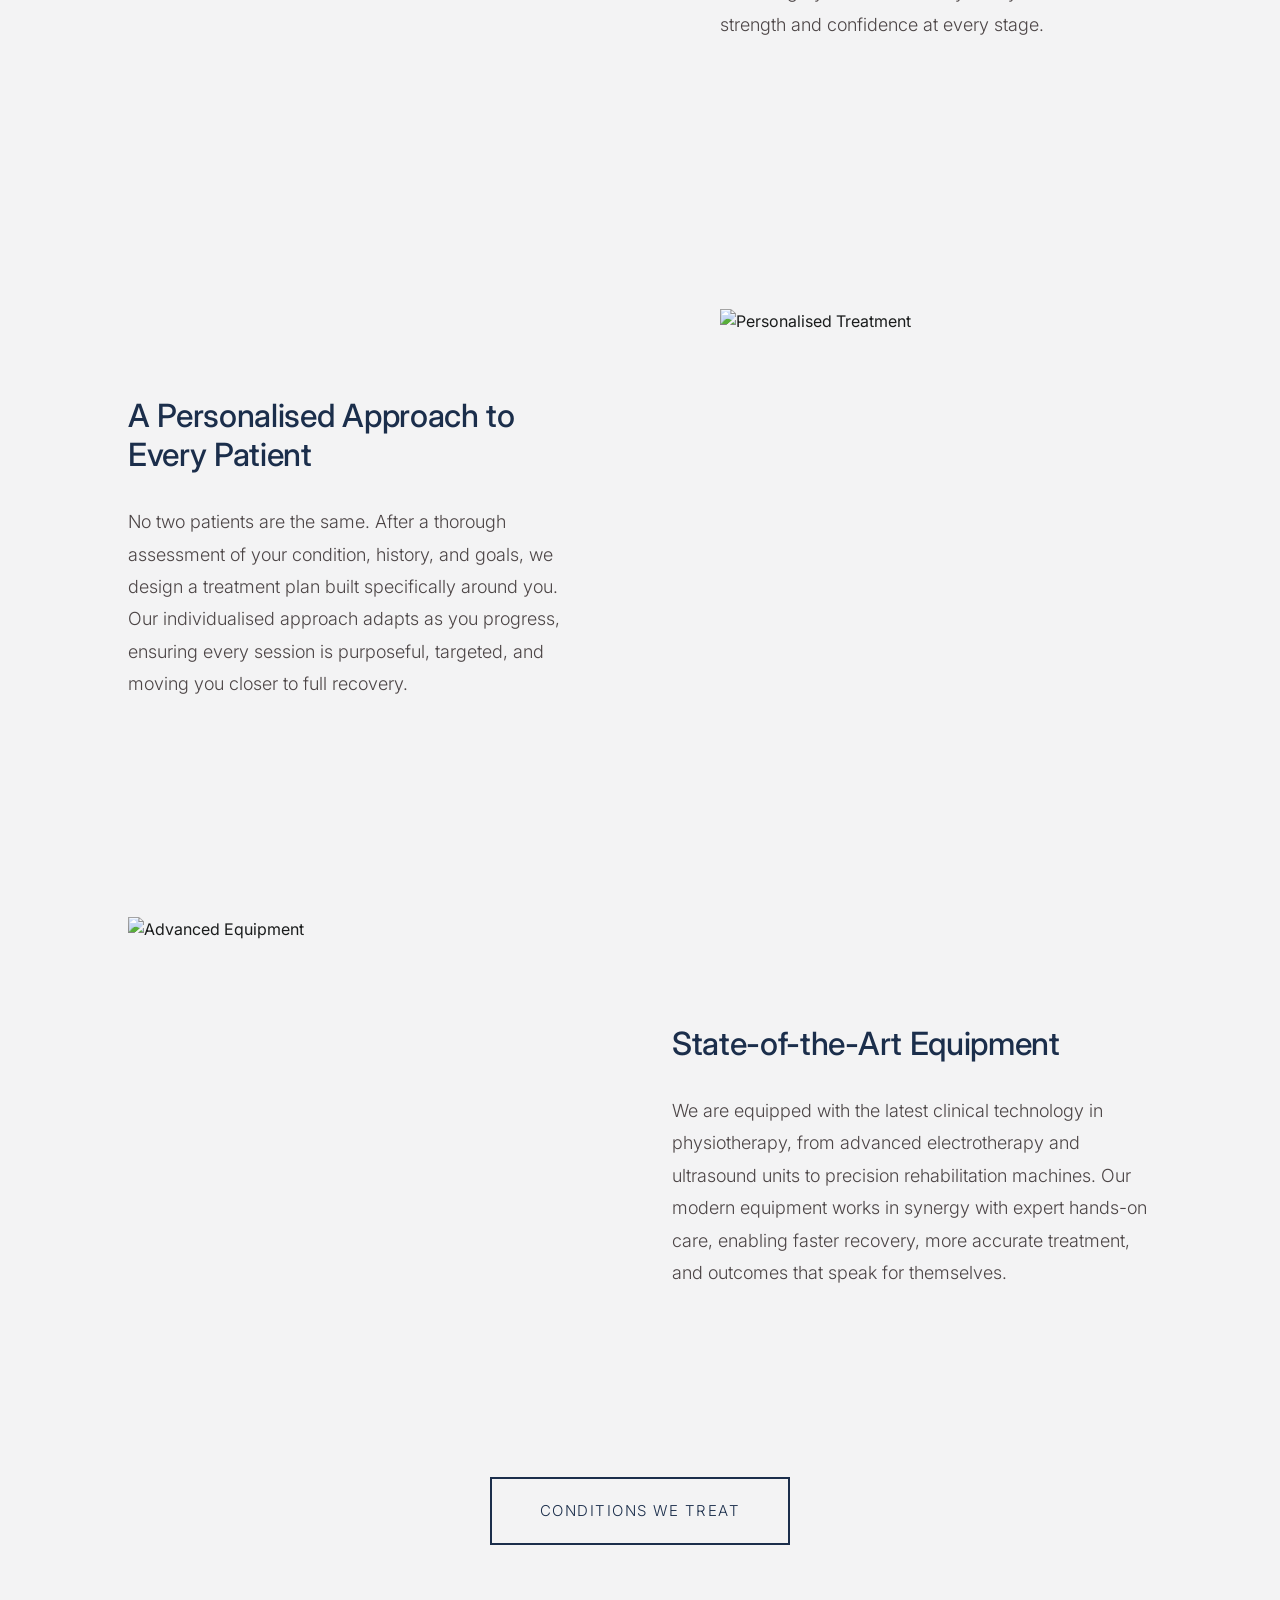
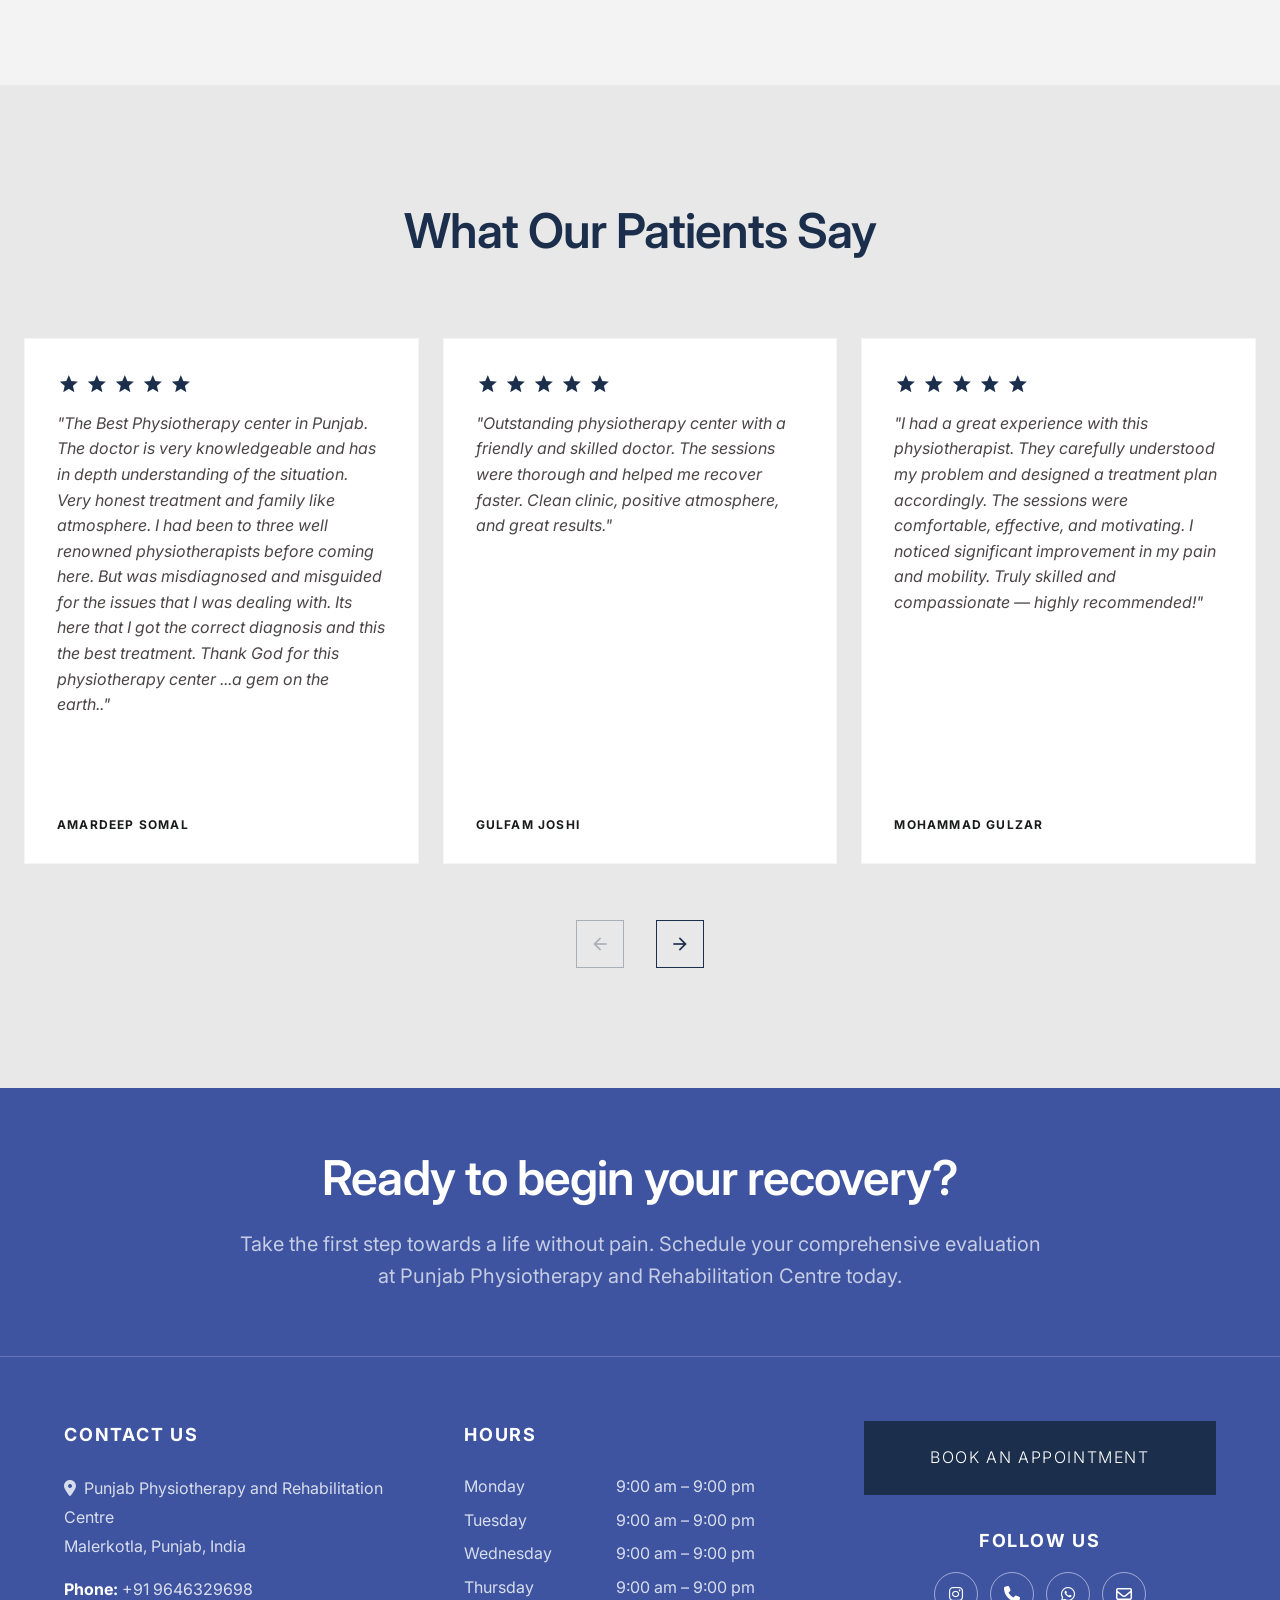
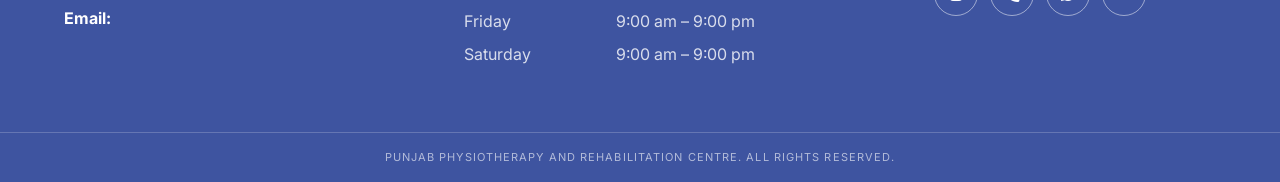
==== commit 126c05c8: "Add Booking page Signed-off-by: theycallmeaabie <theycallmeaabie@gmail.com>" ====
--- a/index.html
+++ b/index.html
@@ -8,11 +8,15 @@
   <meta name="description" content="Punjab's trusted physiotherapy centre in Malerkotla. Expert pain relief, rehabilitation, sports medicine, and post-surgery recovery care.">
   <meta name="robots" content="index, follow">
 
+  <!-- Canonical -->
+  <link rel="canonical" href="https://punjabphysio.com/">
+
   <!-- Open Graph -->
   <meta property="og:type"        content="website">
+  <meta property="og:url"         content="https://punjabphysio.com/">
   <meta property="og:title"       content="Punjab Physiotherapy and Rehabilitation Centre">
   <meta property="og:description" content="Punjab's trusted choice for pain relief, recovery, and rehabilitation.">
-  <meta property="og:image"       content="assets/images/logo.png">
+  <meta property="og:image"       content="https://punjabphysio.com/assets/images/logo.png">
 
   <!-- Favicon -->
   <link rel="icon" type="image/svg+xml" href="data:image/svg+xml,%3Csvg xmlns='http://www.w3.org/2000/svg' viewBox='0 0 100 100'%3E%3Crect width='100' height='100' rx='12' fill='%231B2E4B'/%3E%3Ctext y='72' x='50' text-anchor='middle' font-size='58' fill='white' font-family='Arial' font-weight='bold'%3EP%3C/text%3E%3C/svg%3E">
@@ -27,6 +31,35 @@
 
   <!-- Styles -->
   <link href="assets/css/style.css" rel="stylesheet">
+
+  <!-- Structured Data -->
+  <script type="application/ld+json">
+  {
+    "@context": "https://schema.org",
+    "@type": ["MedicalBusiness", "LocalBusiness"],
+    "name": "Punjab Physiotherapy and Rehabilitation Centre",
+    "url": "https://punjabphysio.com",
+    "telephone": "+919646329698",
+    "image": "https://punjabphysio.com/assets/images/logo.png",
+    "priceRange": "₹₹",
+    "medicalSpecialty": "Physical Therapy",
+    "address": {
+      "@type": "PostalAddress",
+      "streetAddress": "Malerkotla",
+      "addressLocality": "Malerkotla",
+      "addressRegion": "Punjab",
+      "postalCode": "148023",
+      "addressCountry": "IN"
+    },
+    "openingHoursSpecification": [{
+      "@type": "OpeningHoursSpecification",
+      "dayOfWeek": ["Monday","Tuesday","Wednesday","Thursday","Friday","Saturday"],
+      "opens": "09:00",
+      "closes": "21:00"
+    }],
+    "sameAs": ["https://www.instagram.com/punjabphysio"]
+  }
+  </script>
 </head>
 
 <body>
@@ -39,7 +72,8 @@
     <section class="hero">
       <div class="hero__bg">
         <img src="https://lh3.googleusercontent.com/p/AF1QipNADG3PPn0zggK9ISVL01-9s3H22C0Gk6-S9sCK=s1360-w1360-h1020-rw"
-             alt="Punjab Physiotherapy and Rehabilitation Centre">
+             alt="Punjab Physiotherapy and Rehabilitation Centre"
+             width="1360" height="1020" fetchpriority="high">
         <div class="hero__overlay"></div>
       </div>
       <div class="hero__content">
@@ -77,7 +111,7 @@
           <div class="services__row">
             <div class="services__img-wrap">
               <img src="https://images.unsplash.com/photo-1571019613454-1cb2f99b2d8b?w=800&h=420&fit=crop&q=80"
-                   alt="Orthopedic Rehab">
+                   alt="Orthopedic Rehab" loading="lazy" width="800" height="480">
             </div>
             <div class="services__text">
               <h3 class="services__service-heading">Orthopedic Rehab</h3>
@@ -91,7 +125,7 @@
           <div class="services__row services__row--reverse">
             <div class="services__img-wrap">
               <img src="https://images.unsplash.com/photo-1517836357463-d25dfeac3438?w=800&h=420&fit=crop&q=80"
-                   alt="Sports Medicine">
+                   alt="Sports Medicine" loading="lazy" width="800" height="480">
             </div>
             <div class="services__text">
               <h3 class="services__service-heading">Sports Medicine</h3>
@@ -105,7 +139,7 @@
           <div class="services__row">
             <div class="services__img-wrap">
               <img src="https://images.unsplash.com/photo-1559757148-5c350d0d3c56?w=800&h=420&fit=crop&q=80"
-                   alt="Post-Surgery Care">
+                   alt="Post-Surgery Care" loading="lazy" width="800" height="480">
             </div>
             <div class="services__text">
               <h3 class="services__service-heading">Post-Surgery Recovery</h3>
@@ -119,7 +153,7 @@
           <div class="services__row services__row--reverse">
             <div class="services__img-wrap">
               <img src="https://images.unsplash.com/photo-1576091160399-112ba8d25d1d?w=800&h=420&fit=crop&q=80"
-                   alt="Personalised Treatment">
+                   alt="Personalised Treatment" loading="lazy" width="800" height="480">
             </div>
             <div class="services__text">
               <h3 class="services__service-heading">A Personalised Approach to Every Patient</h3>
@@ -134,7 +168,7 @@
           <div class="services__row services__row--gap-sm">
             <div class="services__img-wrap">
               <img src="https://images.unsplash.com/photo-1516549655169-df83a0774514?w=800&h=420&fit=crop&q=80"
-                   alt="Advanced Equipment">
+                   alt="Advanced Equipment" loading="lazy" width="800" height="480">
             </div>
             <div class="services__text">
               <h3 class="services__service-heading">State-of-the-Art Equipment</h3>
--- a/assets/css/style.css
+++ b/assets/css/style.css
@@ -63,6 +63,7 @@
   width: 320px;
   height: 110px;
   flex-shrink: 0;
+  text-decoration: none;
 }
 .site-header__logo-wrap img { height: 330px; width: auto; }
 
@@ -111,6 +112,7 @@
 .social-icon:hover { opacity: 0.7; }
 
 .btn-book-header {
+  display: inline-block;
   background: var(--c-primary);
   color: #fff;
   font-size: 14px;
@@ -119,9 +121,11 @@
   letter-spacing: 0.05em;
   padding: 20px 32px;
   margin-left: 24px;
+  font-family: 'Inter', sans-serif;
   transition: opacity 0.2s;
-}
-.btn-book-header:active { opacity: 0.7; }
+  white-space: nowrap;
+}
+.btn-book-header:hover, .btn-book-header:active { opacity: 0.7; }
 
 /* ---- Main ---- */
 main { padding-top: var(--header-h); }
@@ -441,6 +445,7 @@
   align-items: center;
 }
 .btn-book-footer {
+  display: block;
   width: 100%;
   background: var(--c-primary);
   color: #fff;
@@ -450,6 +455,7 @@
   letter-spacing: 0.1em;
   padding: 24px 0;
   font-family: 'Inter', sans-serif;
+  text-align: center;
   transition: opacity 0.2s;
 }
 .btn-book-footer:hover { opacity: 0.8; }
@@ -474,6 +480,10 @@
   transition: background-color 0.2s;
 }
 .footer__social-icon:hover { background: rgba(255,255,255,.2); }
+
+.footer__maps-link { color: rgba(255,255,255,.8); }
+.footer__maps-link:hover { color: #fff; text-decoration: underline; }
+.footer__maps-link i { margin-right: 4px; }
 .footer__bottom {
   border-top: 1px solid rgba(255,255,255,.2);
   padding: 16px 0;
@@ -577,6 +587,350 @@
   color: var(--c-on-surface-variant);
 }
 
+/* ---- Hamburger button ---- */
+.site-header__menu-btn {
+  display: none;
+  flex-direction: column;
+  justify-content: center;
+  gap: 5px;
+  width: 44px;
+  height: 44px;
+  padding: 10px;
+  background: none;
+  flex-shrink: 0;
+}
+.site-header__menu-btn span {
+  display: block;
+  width: 22px;
+  height: 2px;
+  background: var(--c-primary);
+  transition: transform 0.25s, opacity 0.25s;
+}
+.site-header__menu-btn.open span:nth-child(1) { transform: translateY(7px) rotate(45deg); }
+.site-header__menu-btn.open span:nth-child(2) { opacity: 0; }
+.site-header__menu-btn.open span:nth-child(3) { transform: translateY(-7px) rotate(-45deg); }
+
+/* Mobile nav open state — scoped to mobile only so resize to desktop is clean */
+@media (max-width: 767px) {
+  .site-header__nav.mobile-open {
+    display: flex;
+    flex-direction: column;
+    align-items: flex-start;
+    position: fixed;
+    top: var(--header-h);
+    left: 0;
+    right: 0;
+    background: #fff;
+    padding: 24px 32px;
+    gap: 20px;
+    border-bottom: 1px solid var(--c-neutral-200);
+    z-index: 49;
+    transform: none;
+    box-shadow: 0 8px 24px rgba(0,0,0,.08);
+  }
+  .site-header__nav.mobile-open a { font-size: 13px; }
+}
+
+/* ================================================================
+   RESPONSIVE OVERRIDES
+   ================================================================ */
+
+/* ---- Mobile (≤767px) ---- */
+@media (max-width: 767px) {
+  .site-header {
+    padding: 0 16px;
+  }
+  .site-header__logo-wrap {
+    width: 200px;
+    height: 74px;
+  }
+  .site-header__logo-wrap img { height: 220px; }
+  .site-header__menu-btn { display: flex; }
+
+  /* Hero */
+  .hero { height: auto; min-height: 560px; padding: 52px 0; }
+  .hero__bg img { object-position: center center; }
+  .hero__overlay {
+    background: linear-gradient(
+      to bottom,
+      rgba(255,255,255,.92) 0%,
+      rgba(255,255,255,.75) 60%,
+      rgba(255,255,255,.45) 100%
+    );
+  }
+  .hero__content { padding-left: 20px; padding-right: 20px; }
+  .hero__heading { font-size: 34px; margin-bottom: 28px; max-width: 100%; }
+
+  /* Buttons */
+  .btn-primary, .btn-outline, .btn-outline-primary {
+    padding: 14px 28px;
+    font-size: 13px;
+    letter-spacing: 0.08em;
+  }
+
+  /* Section headings */
+  .section-heading { font-size: 28px; }
+
+  /* About */
+  .about { padding: 52px 0; }
+  .about__text { font-size: 16px; }
+
+  /* Services */
+  .services { padding: 56px 0 68px; }
+  .services__inner { padding: 0 20px; }
+  .services__heading-wrap { margin-bottom: 44px; }
+  .services__rows { gap: 52px; }
+  .services__row { gap: 24px; }
+  .services__img-wrap img { height: 240px; }
+  .services__service-heading { font-size: 22px; margin-bottom: 14px; }
+  .services__service-desc { font-size: 15px; }
+  .services__cta { margin-top: 44px; }
+
+  /* Reviews */
+  .reviews { padding: 56px 0; }
+  .reviews__inner { padding: 0 16px; }
+  .reviews__heading-wrap { margin-bottom: 36px; }
+  .carousel-card { padding: 24px; }
+  .reviews__controls { margin-top: 28px; }
+
+  /* Footer */
+  .footer__cta { padding: 44px 20px; }
+  .footer__cta-text { font-size: 16px; }
+  .footer__cols { padding: 36px 20px; gap: 36px; }
+
+  /* Conditions hero */
+  .conditions-hero { height: 260px; }
+  .conditions-hero__content { padding: 0 20px; }
+  .conditions-hero__heading { font-size: 30px; }
+  .conditions-hero__subtitle { font-size: 11px; letter-spacing: 0.07em; }
+
+  /* Condition sections */
+  .condition-section { padding: 52px 0; }
+  .condition-section__inner { padding: 0 20px; }
+  .condition-section__row { gap: 24px; }
+  .condition-section__heading { font-size: 22px; }
+  .condition-section__img-wrap img { height: 240px; }
+  .condition-list { grid-template-columns: 1fr; }
+
+  /* 404 */
+  .not-found__code { font-size: 80px; }
+  .not-found__heading { font-size: 24px; }
+}
+
+/* ---- Tablet (768px – 1023px) ---- */
+@media (min-width: 768px) and (max-width: 1023px) {
+  .hero__content { padding-left: 48px; }
+  .hero__heading { font-size: 52px; }
+  .section-heading { font-size: 38px; }
+  .services__inner { padding: 0 32px; }
+  .services__rows { gap: 80px; }
+  .services__row { gap: 48px; }
+  .services__img-wrap img { height: 360px; }
+  .condition-section__inner { padding: 0 32px; }
+  .condition-section__img-wrap img { height: 360px; }
+  .footer__cols { padding: 48px 32px; }
+}
+
+/* ---- Booking Page ---- */
+.booking {
+  background: #fff;
+  padding: 80px 0 120px;
+}
+.booking__inner {
+  max-width: 1152px;
+  margin: 0 auto;
+  padding: 0 64px;
+  display: grid;
+  grid-template-columns: 1fr 1fr;
+  gap: 120px;
+  align-items: start;
+}
+.booking__map-wrap {
+  position: sticky;
+  top: calc(var(--header-h) + 32px);
+}
+.booking__map-frame {
+  position: relative;
+}
+.booking__map-frame iframe {
+  width: 100%;
+  height: 600px;
+  border: none;
+  display: block;
+}
+.booking__map-overlay {
+  position: absolute;
+  inset: 0;
+  pointer-events: none;
+}
+.booking__map-address {
+  margin-top: 20px;
+  border-top: 1px solid var(--c-neutral-200);
+  padding-top: 20px;
+}
+.booking__map-address p {
+  font-size: 14px;
+  color: var(--c-on-surface-variant);
+  font-weight: 300;
+  line-height: 1.8;
+  margin-bottom: 16px;
+}
+.booking__map-address strong { color: var(--c-primary); font-weight: 500; }
+
+.booking__quick-contact {
+  display: flex;
+  gap: 20px;
+  justify-content: center;
+  padding: 56px 64px 80px;
+}
+.qc-btn {
+  display: flex;
+  align-items: center;
+  justify-content: center;
+  gap: 8px;
+  padding: 14px 36px;
+  font-family: 'Inter', sans-serif;
+  font-size: 13px;
+  font-weight: 300;
+  text-transform: uppercase;
+  letter-spacing: 0.08em;
+  transition: opacity 0.2s;
+}
+.qc-btn:hover { opacity: 0.82; }
+.qc-btn--call     { background: var(--c-primary); color: #fff; }
+.qc-btn--whatsapp { background: #25D366;           color: #fff; }
+
+.booking__form-wrap { padding-top: 8px; }
+.booking__form-title {
+  font-size: 40px;
+  font-weight: 300;
+  color: var(--c-primary);
+  line-height: 1.1;
+  margin-bottom: 12px;
+}
+.booking__form-subtitle {
+  font-size: 15px;
+  color: var(--c-on-surface-variant);
+  font-weight: 300;
+  line-height: 1.6;
+  margin-bottom: 48px;
+}
+.booking-form {
+  display: flex;
+  flex-direction: column;
+  gap: 48px;
+}
+.form-group {
+  display: flex;
+  flex-direction: column;
+  gap: 10px;
+}
+.form-group label {
+  font-size: 11px;
+  font-weight: 700;
+  text-transform: uppercase;
+  letter-spacing: 0.1em;
+  color: var(--c-primary);
+}
+.form-group input {
+  border: none;
+  border-bottom: 1px solid var(--c-neutral-200);
+  padding: 12px 0;
+  font-size: 16px;
+  font-family: 'Inter', sans-serif;
+  font-weight: 300;
+  color: var(--c-on-surface);
+  background: transparent;
+  outline: none;
+  width: 100%;
+  border-radius: 0;
+  -webkit-appearance: none;
+  transition: border-color 0.2s;
+}
+.form-group input:focus { border-bottom-color: var(--c-primary); }
+.form-group input::placeholder { color: #bbb; }
+.form-group input[type="date"]::-webkit-calendar-picker-indicator {
+  opacity: 0.4;
+  cursor: pointer;
+}
+.date-selects {
+  display: flex;
+  gap: 16px;
+}
+.select-wrap {
+  flex: 1;
+  position: relative;
+  border-bottom: 1px solid var(--c-neutral-200);
+  transition: border-color 0.2s;
+}
+.select-wrap:focus-within { border-bottom-color: var(--c-primary); }
+.select-wrap::after {
+  content: '';
+  pointer-events: none;
+  position: absolute;
+  right: 4px;
+  top: 50%;
+  transform: translateY(-50%);
+  border: 5px solid transparent;
+  border-top-color: var(--c-on-surface-variant);
+  margin-top: 3px;
+}
+.select-wrap select {
+  width: 100%;
+  border: none;
+  padding: 12px 24px 12px 0;
+  font-size: 16px;
+  font-family: 'Inter', sans-serif;
+  font-weight: 300;
+  color: var(--c-on-surface);
+  background: transparent;
+  outline: none;
+  border-radius: 0;
+  cursor: pointer;
+  -webkit-appearance: none;
+  appearance: none;
+}
+.select-wrap select option:disabled,
+.select-wrap select option[hidden] { color: #ccc; }
+.form-optional {
+  font-size: 10px;
+  font-weight: 400;
+  text-transform: none;
+  letter-spacing: 0;
+  color: var(--c-neutral-500);
+}
+.form-hint {
+  font-size: 11px;
+  color: var(--c-neutral-500);
+  font-weight: 300;
+  margin-top: 4px;
+}
+.booking-form .btn-primary {
+  margin-top: 8px;
+  text-align: center;
+  width: 60%;
+  display: block;
+  padding: 14px 32px;
+  font-size: 13px;
+  margin-left: auto;
+  margin-right: auto;
+}
+
+@media (max-width: 767px) {
+  .booking { padding: 48px 0 0; }
+  .booking__inner { grid-template-columns: 1fr; gap: 40px; padding: 0 20px; }
+  .booking__map-wrap { position: static; }
+  .booking__map-frame iframe { height: 300px; }
+  .booking__form-title { font-size: 28px; }
+  .booking__form-subtitle { margin-bottom: 32px; }
+  .booking__quick-contact { padding: 48px 20px 72px; gap: 16px; flex-direction: column; align-items: center; }
+  .qc-btn { padding: 18px 32px; font-size: 15px; width: 100%; max-width: 320px; }
+}
+@media (min-width: 768px) and (max-width: 1023px) {
+  .booking__inner { padding: 0 32px; gap: 48px; }
+  .booking__map-wrap iframe { height: 440px; }
+}
+
 /* ---- 404 Page ---- */
 .not-found {
   min-height: calc(100vh - var(--header-h) - 300px);
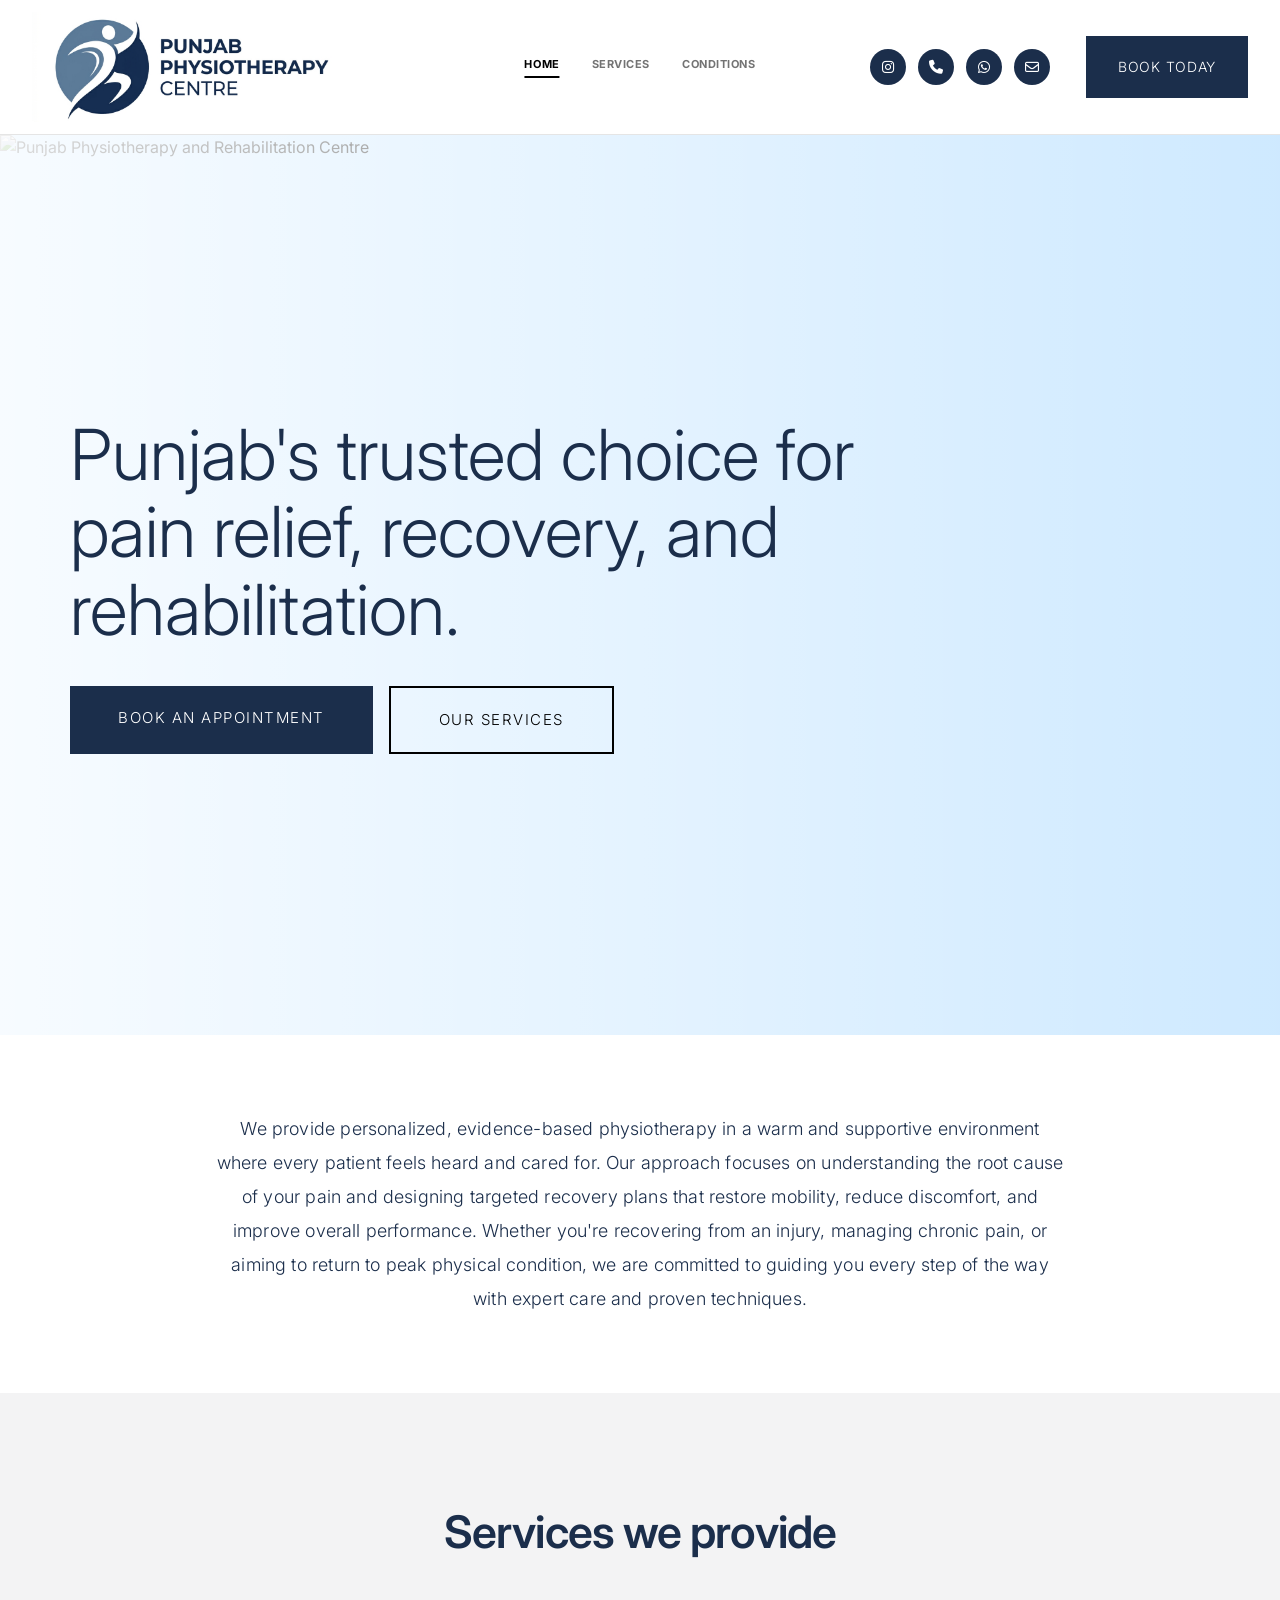
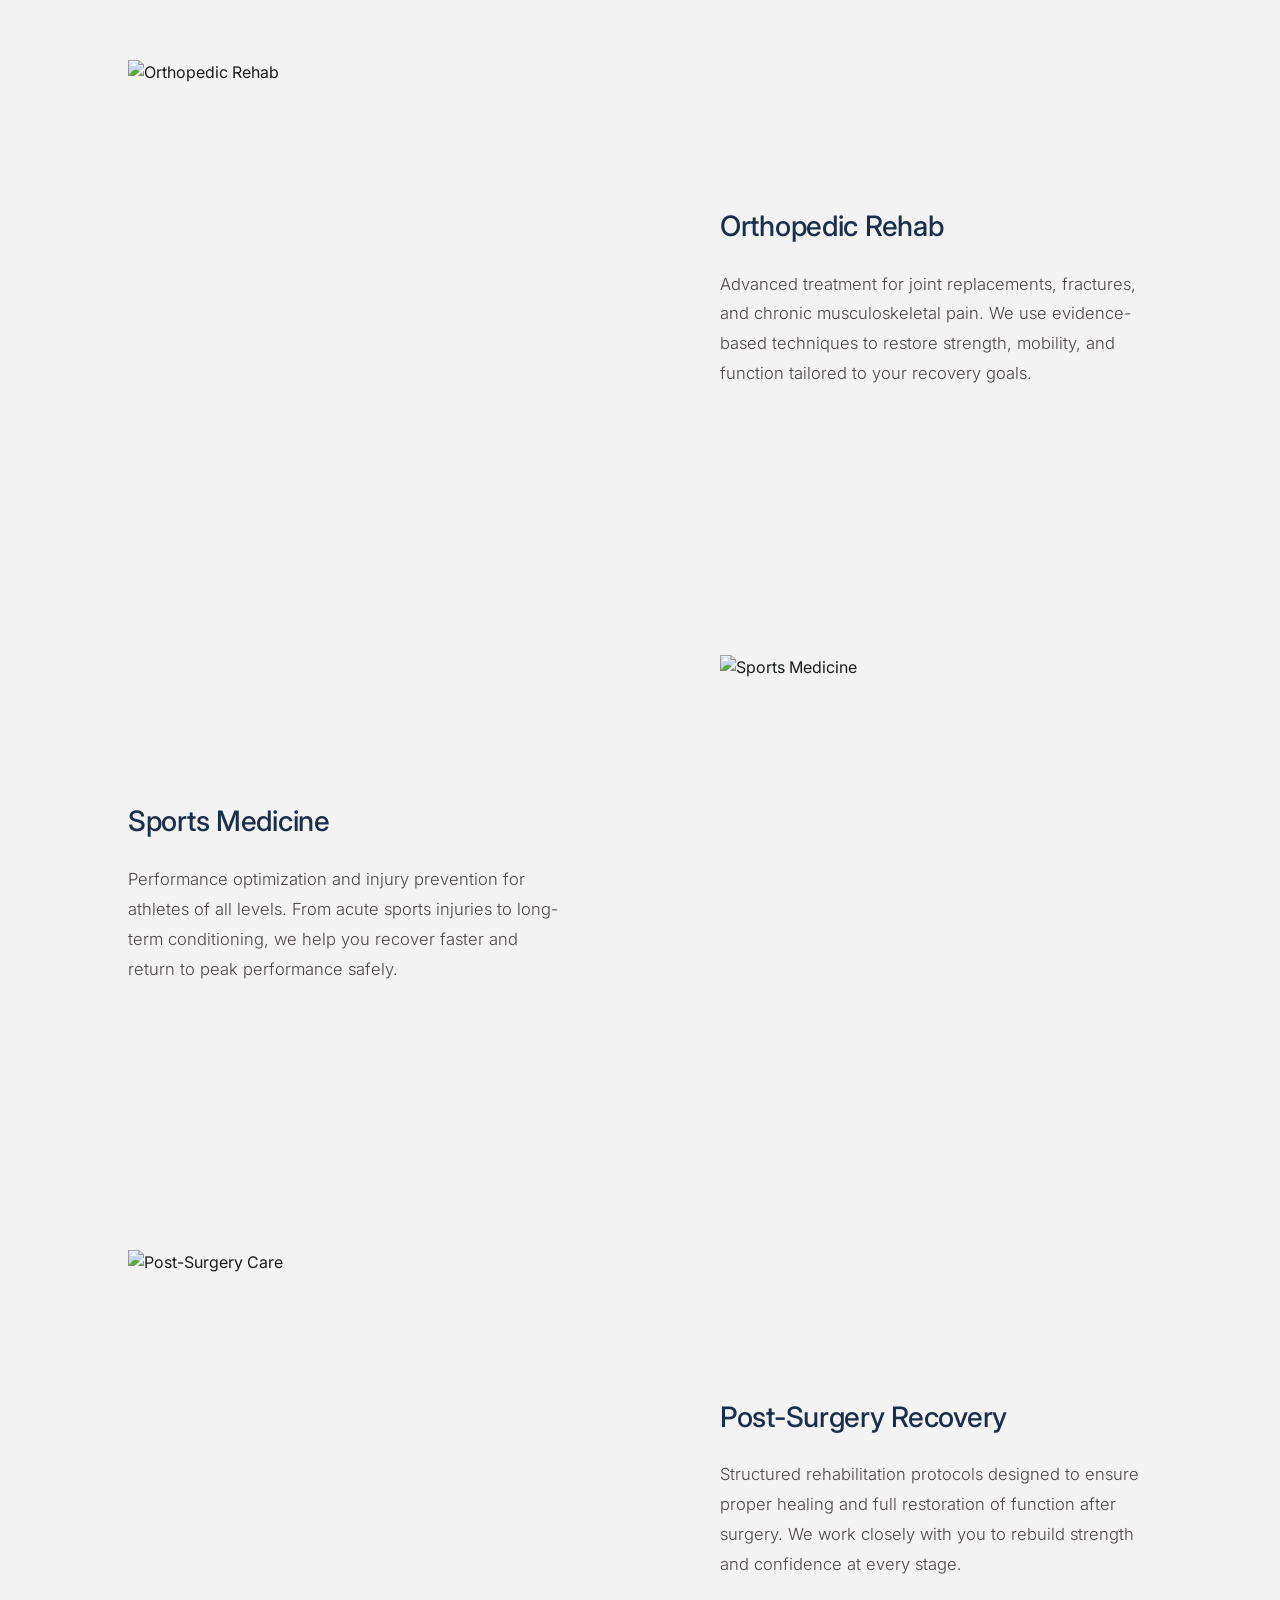
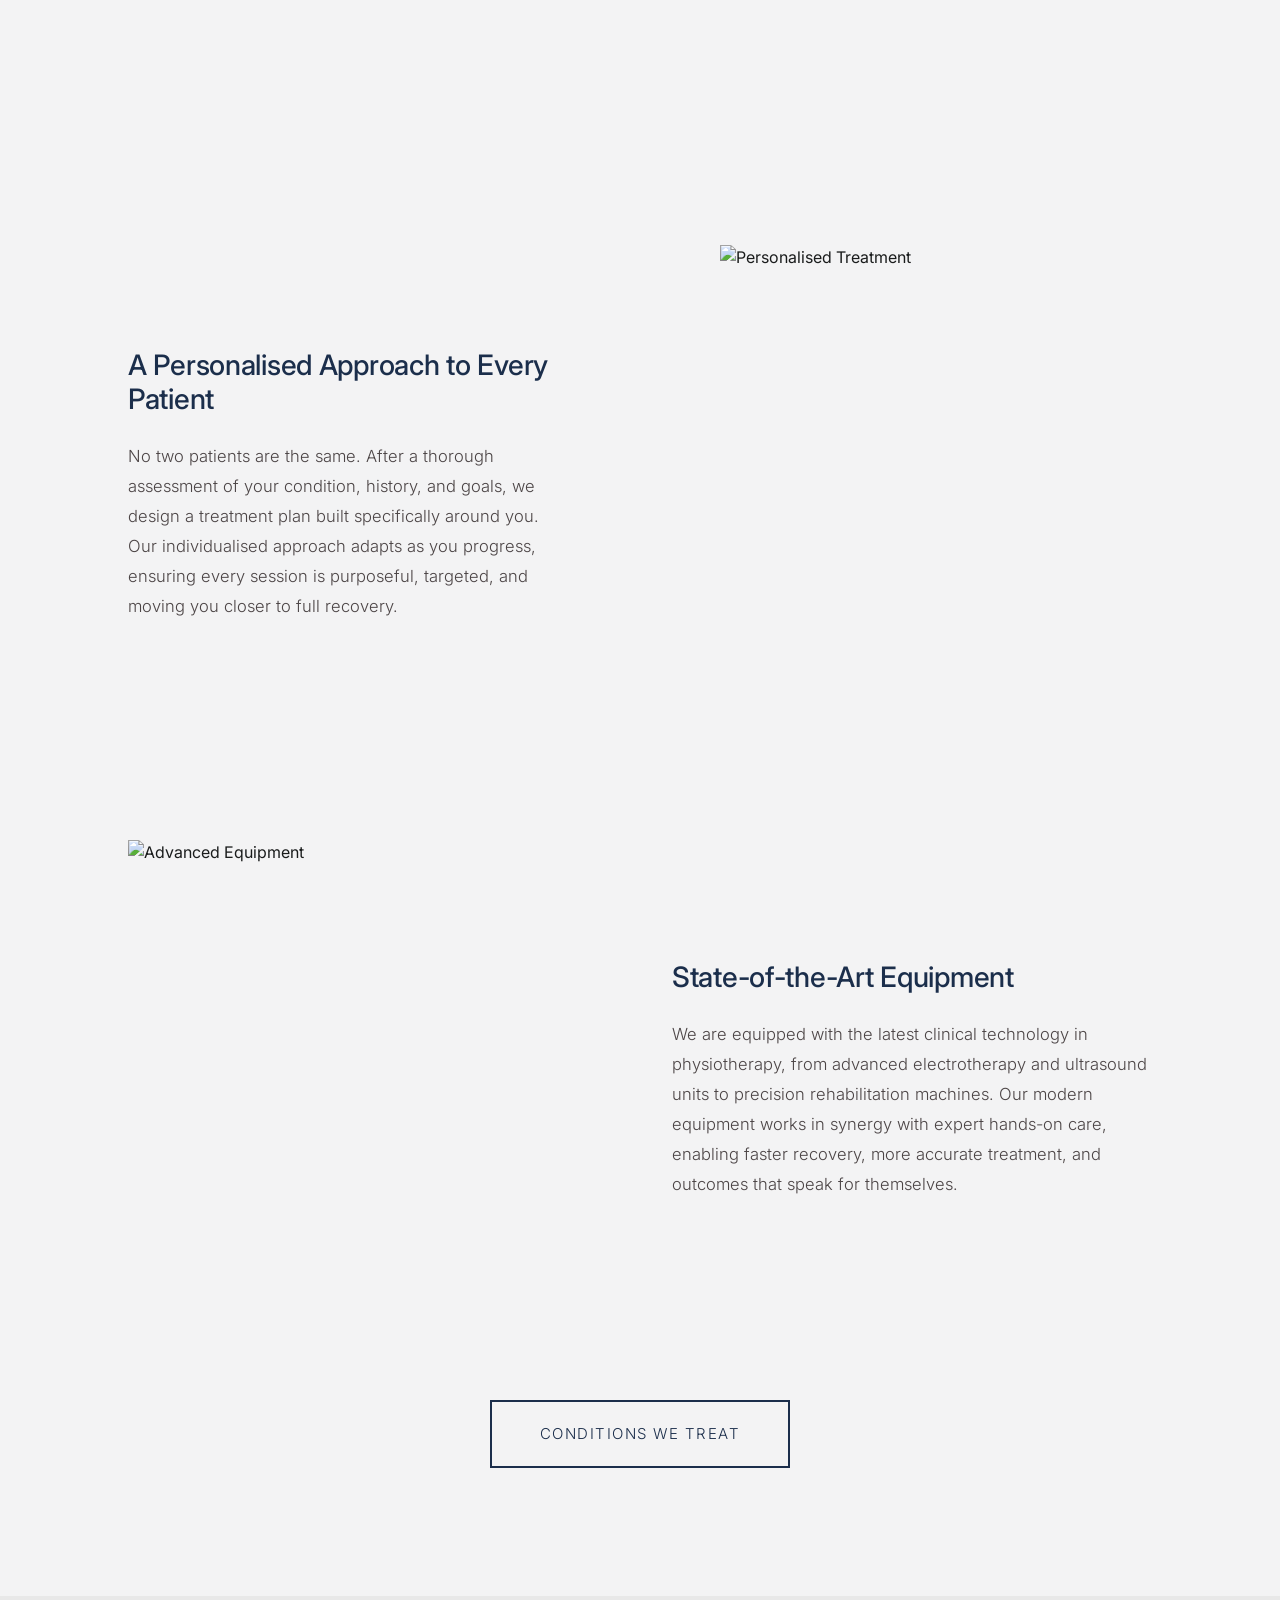
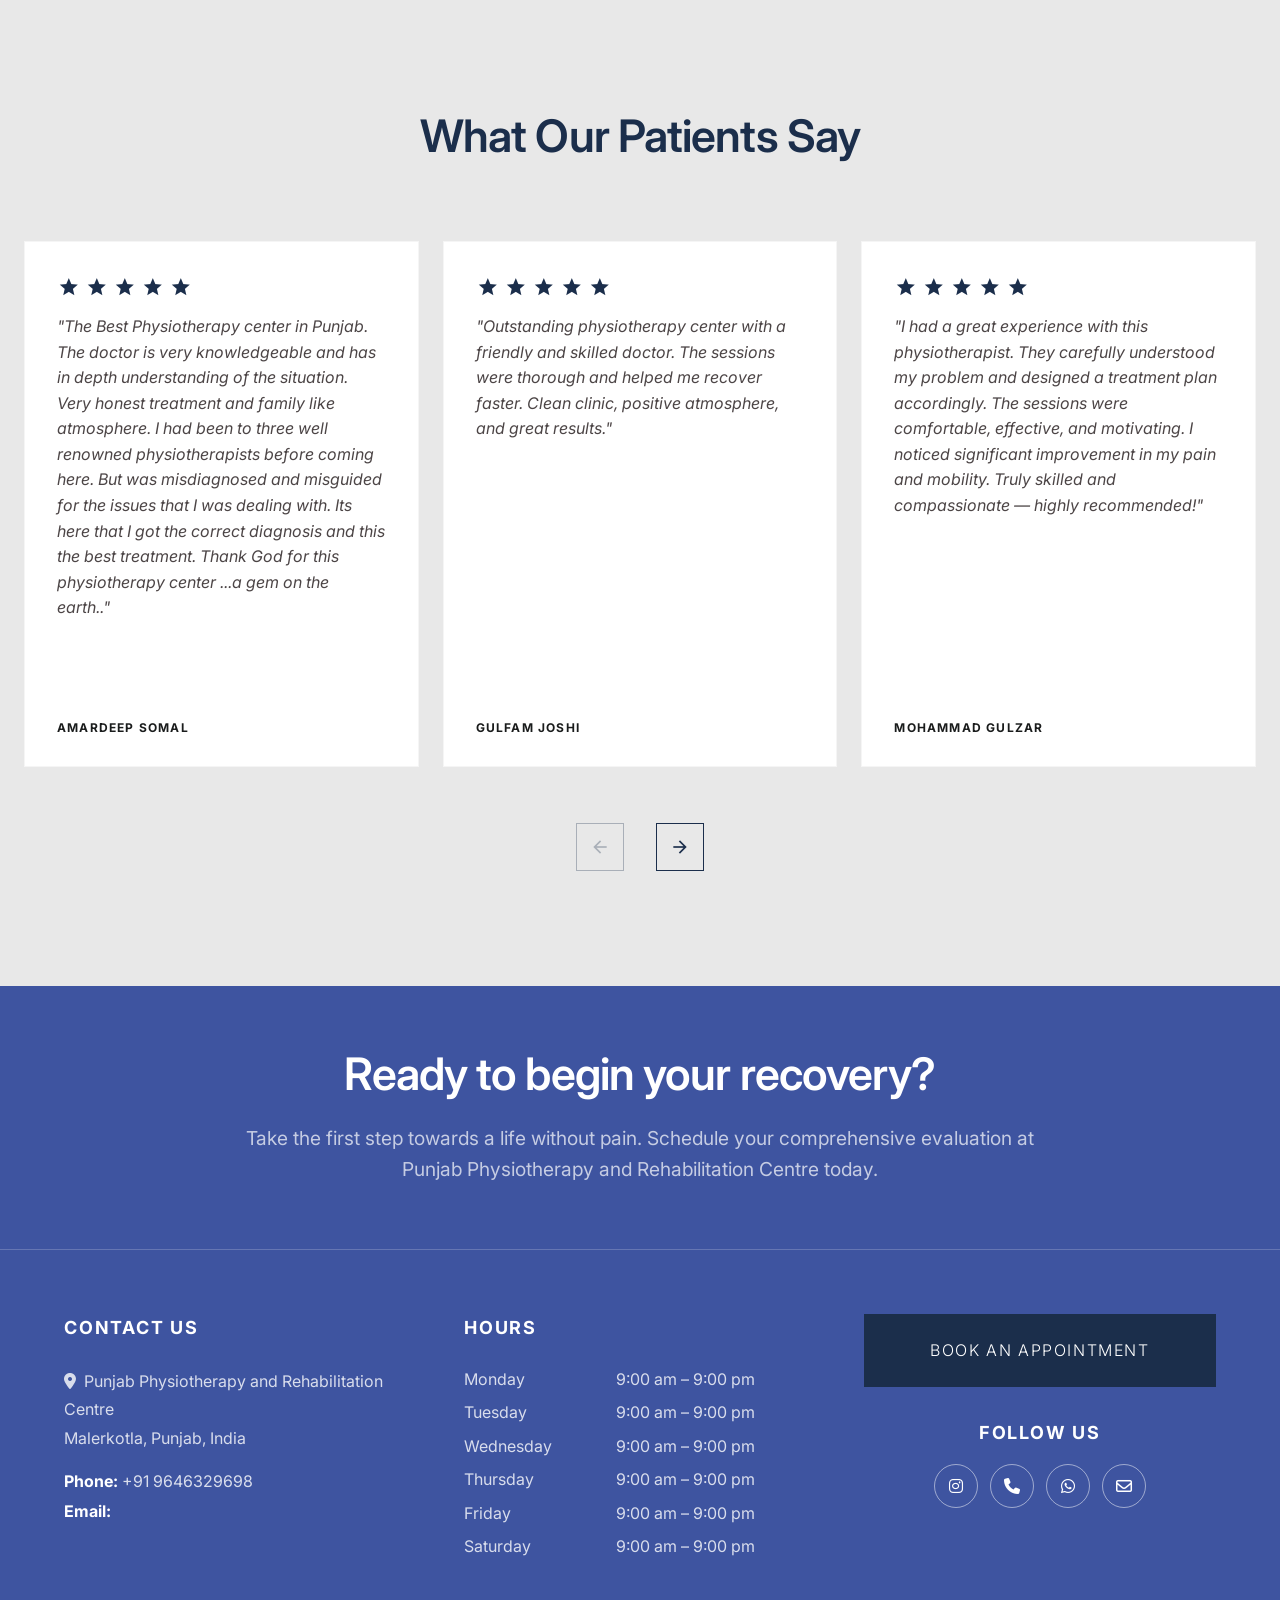
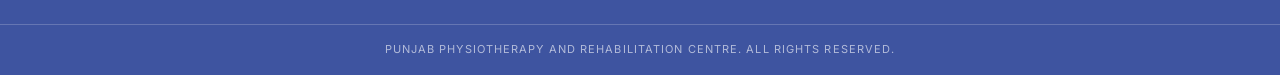
==== commit ceebf9ad: "Fix responsiveness Signed-off-by: theycallmeaabie <theycallmeaabie@gmail.com>" ====
--- a/index.html
+++ b/index.html
@@ -79,7 +79,7 @@
       <div class="hero__content">
         <h1 class="hero__heading">Punjab's trusted choice for pain relief, recovery, and rehabilitation.</h1>
         <div class="hero__buttons">
-          <button class="btn-primary">BOOK AN APPOINTMENT</button>
+          <a href="book.html" class="btn-primary">BOOK AN APPOINTMENT</a>
           <a href="#services" class="btn-outline">OUR SERVICES</a>
         </div>
       </div>
--- a/assets/css/style.css
+++ b/assets/css/style.css
@@ -74,7 +74,7 @@
   left: 50%;
   transform: translateX(-50%);
 }
-@media (min-width: 768px) { .site-header__nav { display: flex; } }
+@media (min-width: 1024px) { .site-header__nav { display: flex; } }
 
 .site-header__nav a {
   font-size: 11px;
@@ -96,7 +96,7 @@
   align-items: center;
   gap: 12px;
 }
-@media (min-width: 768px) { .site-header__actions { display: flex; } }
+@media (min-width: 1024px) { .site-header__actions { display: flex; } }
 
 .social-icon {
   display: flex;
@@ -158,15 +158,16 @@
   position: relative;
   z-index: 10;
   width: 100%;
-  padding-left: 80px;
+  padding-left: clamp(20px, 5.5vw, 80px);
+  padding-right: clamp(20px, 5.5vw, 80px);
 }
 .hero__heading {
   color: var(--c-primary);
-  font-size: 76px;
+  font-size: clamp(28px, 5.5vw, 76px);
   line-height: 1.1;
   max-width: 860px;
   font-weight: 300;
-  margin-bottom: 40px;
+  margin-bottom: clamp(24px, 3vw, 40px);
 }
 .hero__buttons {
   display: flex;
@@ -219,7 +220,7 @@
 
 /* ---- Section Heading (shared) ---- */
 .section-heading {
-  font-size: 48px;
+  font-size: clamp(26px, 3.5vw, 48px);
   line-height: 1.1;
   letter-spacing: -0.02em;
   font-weight: 600;
@@ -230,18 +231,18 @@
 /* ---- About ---- */
 .about {
   background: #fff;
-  padding: 80px 0;
+  padding: clamp(52px, 6vw, 80px) 0;
 }
 .about__inner {
   max-width: 896px;
   margin: 0 auto;
-  padding: 0 24px;
+  padding: 0 clamp(20px, 3vw, 24px);
   text-align: center;
 }
 .about__text {
   font-weight: 300;
   color: var(--c-primary);
-  font-size: 18px;
+  font-size: clamp(15px, 1.4vw, 18px);
   line-height: 1.9;
   letter-spacing: 0.01em;
 }
@@ -249,22 +250,22 @@
 /* ---- Services ---- */
 .services {
   background: var(--c-surface-low);
-  padding: 120px 0 140px;
+  padding: clamp(56px, 9vw, 120px) 0 clamp(68px, 10vw, 140px);
   scroll-margin-top: var(--header-h);
 }
 .services__inner {
   max-width: 1152px;
   margin: 0 auto;
-  padding: 0 64px;
+  padding: 0 clamp(20px, 5vw, 64px);
 }
 .services__heading-wrap {
   text-align: center;
-  margin-bottom: 112px;
+  margin-bottom: clamp(44px, 8vw, 112px);
 }
 .services__rows {
   display: flex;
   flex-direction: column;
-  gap: 128px;
+  gap: clamp(52px, 9vw, 128px);
 }
 .services__row {
   display: flex;
@@ -285,15 +286,15 @@
 @media (min-width: 768px) { .services__text { width: 50%; } }
 
 .services__service-heading {
-  font-size: 32px;
+  font-size: clamp(20px, 2.2vw, 32px);
   line-height: 1.2;
   letter-spacing: -0.01em;
   font-weight: 500;
   color: var(--c-primary);
-  margin-bottom: 32px;
+  margin-bottom: clamp(14px, 2vw, 32px);
 }
 .services__service-desc {
-  font-size: 18px;
+  font-size: clamp(14px, 1.3vw, 18px);
   line-height: 1.8;
   font-weight: 300;
   color: var(--c-on-surface-variant);
@@ -306,12 +307,12 @@
 /* ---- Reviews ---- */
 .reviews {
   background: var(--c-reviews-bg);
-  padding: 120px 0;
+  padding: clamp(56px, 9vw, 120px) 0;
 }
 .reviews__inner {
   max-width: 1280px;
   margin: 0 auto;
-  padding: 0 24px;
+  padding: 0 clamp(16px, 3vw, 24px);
 }
 .reviews__heading-wrap {
   text-align: center;
@@ -390,19 +391,19 @@
 }
 .footer__cta {
   text-align: center;
-  padding: 64px 24px;
+  padding: clamp(44px, 5vw, 64px) clamp(20px, 3vw, 24px);
   border-bottom: 1px solid rgba(255,255,255,.2);
 }
 .footer__cta-heading { margin-bottom: 24px; }
 .footer__cta-text {
   color: rgba(255,255,255,.7);
-  font-size: 20px;
+  font-size: clamp(15px, 1.5vw, 20px);
   line-height: 1.6;
   max-width: 820px;
   margin: 0 auto;
 }
 .footer__cols {
-  padding: 64px;
+  padding: clamp(36px, 5vw, 64px);
   display: flex;
   flex-direction: column;
   gap: 48px;
@@ -518,10 +519,10 @@
   width: 100%;
   text-align: center;
   color: #fff;
-  padding: 0 80px;
+  padding: 0 clamp(20px, 6vw, 80px);
 }
 .conditions-hero__subtitle {
-  font-size: 13px;
+  font-size: clamp(11px, 1vw, 13px);
   font-weight: 300;
   text-transform: uppercase;
   letter-spacing: 0.1em;
@@ -529,20 +530,20 @@
   margin-bottom: 16px;
 }
 .conditions-hero__heading {
-  font-size: 48px;
+  font-size: clamp(28px, 4vw, 48px);
   line-height: 1.1;
   letter-spacing: -0.02em;
   font-weight: 300;
 }
 
-.condition-section { padding: 100px 0; }
+.condition-section { padding: clamp(52px, 7vw, 100px) 0; }
 .condition-section--tinted { background: var(--c-surface-low); }
 .condition-section--white  { background: #fff; }
 
 .condition-section__inner {
   max-width: 1152px;
   margin: 0 auto;
-  padding: 0 64px;
+  padding: 0 clamp(20px, 5vw, 64px);
 }
 .condition-section__row {
   display: flex;
@@ -562,7 +563,7 @@
 @media (min-width: 768px) { .condition-section__text { width: 50%; } }
 
 .condition-section__heading {
-  font-size: 32px;
+  font-size: clamp(20px, 2.2vw, 32px);
   line-height: 1.2;
   letter-spacing: -0.01em;
   font-weight: 500;
@@ -570,7 +571,7 @@
   margin-bottom: 16px;
 }
 .condition-section__desc {
-  font-size: 16px;
+  font-size: clamp(14px, 1.2vw, 16px);
   line-height: 1.8;
   font-weight: 300;
   color: var(--c-on-surface-variant);
@@ -610,8 +611,8 @@
 .site-header__menu-btn.open span:nth-child(2) { opacity: 0; }
 .site-header__menu-btn.open span:nth-child(3) { transform: translateY(-7px) rotate(-45deg); }
 
-/* Mobile nav open state — scoped to mobile only so resize to desktop is clean */
-@media (max-width: 767px) {
+/* Mobile nav open state — scoped to below 1024px so resize to desktop is clean */
+@media (max-width: 1023px) {
   .site-header__nav.mobile-open {
     display: flex;
     flex-direction: column;
@@ -629,6 +630,7 @@
     box-shadow: 0 8px 24px rgba(0,0,0,.08);
   }
   .site-header__nav.mobile-open a { font-size: 13px; }
+  .site-header__menu-btn { display: flex; }
 }
 
 /* ================================================================
@@ -645,10 +647,9 @@
     height: 74px;
   }
   .site-header__logo-wrap img { height: 220px; }
-  .site-header__menu-btn { display: flex; }
 
   /* Hero */
-  .hero { height: auto; min-height: 560px; padding: 52px 0; }
+  .hero { height: auto; min-height: 520px; padding: 48px 0; }
   .hero__bg img { object-position: center center; }
   .hero__overlay {
     background: linear-gradient(
@@ -658,8 +659,7 @@
       rgba(255,255,255,.45) 100%
     );
   }
-  .hero__content { padding-left: 20px; padding-right: 20px; }
-  .hero__heading { font-size: 34px; margin-bottom: 28px; max-width: 100%; }
+  .hero__heading { max-width: 100%; }
 
   /* Buttons */
   .btn-primary, .btn-outline, .btn-outline-primary {
@@ -668,27 +668,12 @@
     letter-spacing: 0.08em;
   }
 
-  /* Section headings */
-  .section-heading { font-size: 28px; }
-
-  /* About */
-  .about { padding: 52px 0; }
-  .about__text { font-size: 16px; }
-
   /* Services */
-  .services { padding: 56px 0 68px; }
-  .services__inner { padding: 0 20px; }
-  .services__heading-wrap { margin-bottom: 44px; }
-  .services__rows { gap: 52px; }
   .services__row { gap: 24px; }
   .services__img-wrap img { height: 240px; }
-  .services__service-heading { font-size: 22px; margin-bottom: 14px; }
-  .services__service-desc { font-size: 15px; }
   .services__cta { margin-top: 44px; }
 
   /* Reviews */
-  .reviews { padding: 56px 0; }
-  .reviews__inner { padding: 0 16px; }
   .reviews__heading-wrap { margin-bottom: 36px; }
   .carousel-card { padding: 24px; }
   .reviews__controls { margin-top: 28px; }
@@ -697,18 +682,17 @@
   .footer__cta { padding: 44px 20px; }
   .footer__cta-text { font-size: 16px; }
   .footer__cols { padding: 36px 20px; gap: 36px; }
+  .footer__col-heading { font-size: 15px; margin-bottom: 16px; }
+  .footer__col p { font-size: 14px; }
+  .footer__hours li { grid-template-columns: 80px 1fr; gap: 12px; font-size: 14px; }
+  .footer__book-col { align-items: stretch; }
+  .btn-book-footer { font-size: 14px; padding: 18px 0; }
 
   /* Conditions hero */
   .conditions-hero { height: 260px; }
-  .conditions-hero__content { padding: 0 20px; }
-  .conditions-hero__heading { font-size: 30px; }
-  .conditions-hero__subtitle { font-size: 11px; letter-spacing: 0.07em; }
 
   /* Condition sections */
-  .condition-section { padding: 52px 0; }
-  .condition-section__inner { padding: 0 20px; }
   .condition-section__row { gap: 24px; }
-  .condition-section__heading { font-size: 22px; }
   .condition-section__img-wrap img { height: 240px; }
   .condition-list { grid-template-columns: 1fr; }
 
@@ -719,30 +703,26 @@
 
 /* ---- Tablet (768px – 1023px) ---- */
 @media (min-width: 768px) and (max-width: 1023px) {
-  .hero__content { padding-left: 48px; }
-  .hero__heading { font-size: 52px; }
-  .section-heading { font-size: 38px; }
-  .services__inner { padding: 0 32px; }
-  .services__rows { gap: 80px; }
   .services__row { gap: 48px; }
   .services__img-wrap img { height: 360px; }
-  .condition-section__inner { padding: 0 32px; }
   .condition-section__img-wrap img { height: 360px; }
-  .footer__cols { padding: 48px 32px; }
+  .footer__cols { gap: 32px; }
+  .footer__hours li { grid-template-columns: 100px 1fr; gap: 20px; font-size: 15px; }
+  .booking__map-frame iframe { height: 440px; }
 }
 
 /* ---- Booking Page ---- */
 .booking {
   background: #fff;
-  padding: 80px 0 120px;
+  padding: clamp(48px, 6vw, 80px) 0 0;
 }
 .booking__inner {
   max-width: 1152px;
   margin: 0 auto;
-  padding: 0 64px;
+  padding: 0 clamp(20px, 5vw, 64px);
   display: grid;
   grid-template-columns: 1fr 1fr;
-  gap: 120px;
+  gap: clamp(40px, 8vw, 120px);
   align-items: start;
 }
 .booking__map-wrap {
@@ -802,7 +782,7 @@
 
 .booking__form-wrap { padding-top: 8px; }
 .booking__form-title {
-  font-size: 40px;
+  font-size: clamp(26px, 3vw, 40px);
   font-weight: 300;
   color: var(--c-primary);
   line-height: 1.1;
@@ -931,6 +911,12 @@
   .booking__map-wrap iframe { height: 440px; }
 }
 
+/* ---- Very small screens (≤400px) ---- */
+@media (max-width: 400px) {
+  .footer__hours li { grid-template-columns: 72px 1fr; gap: 8px; font-size: 13px; }
+  .qc-btn { font-size: 13px; padding: 16px 24px; }
+}
+
 /* ---- 404 Page ---- */
 .not-found {
   min-height: calc(100vh - var(--header-h) - 300px);
